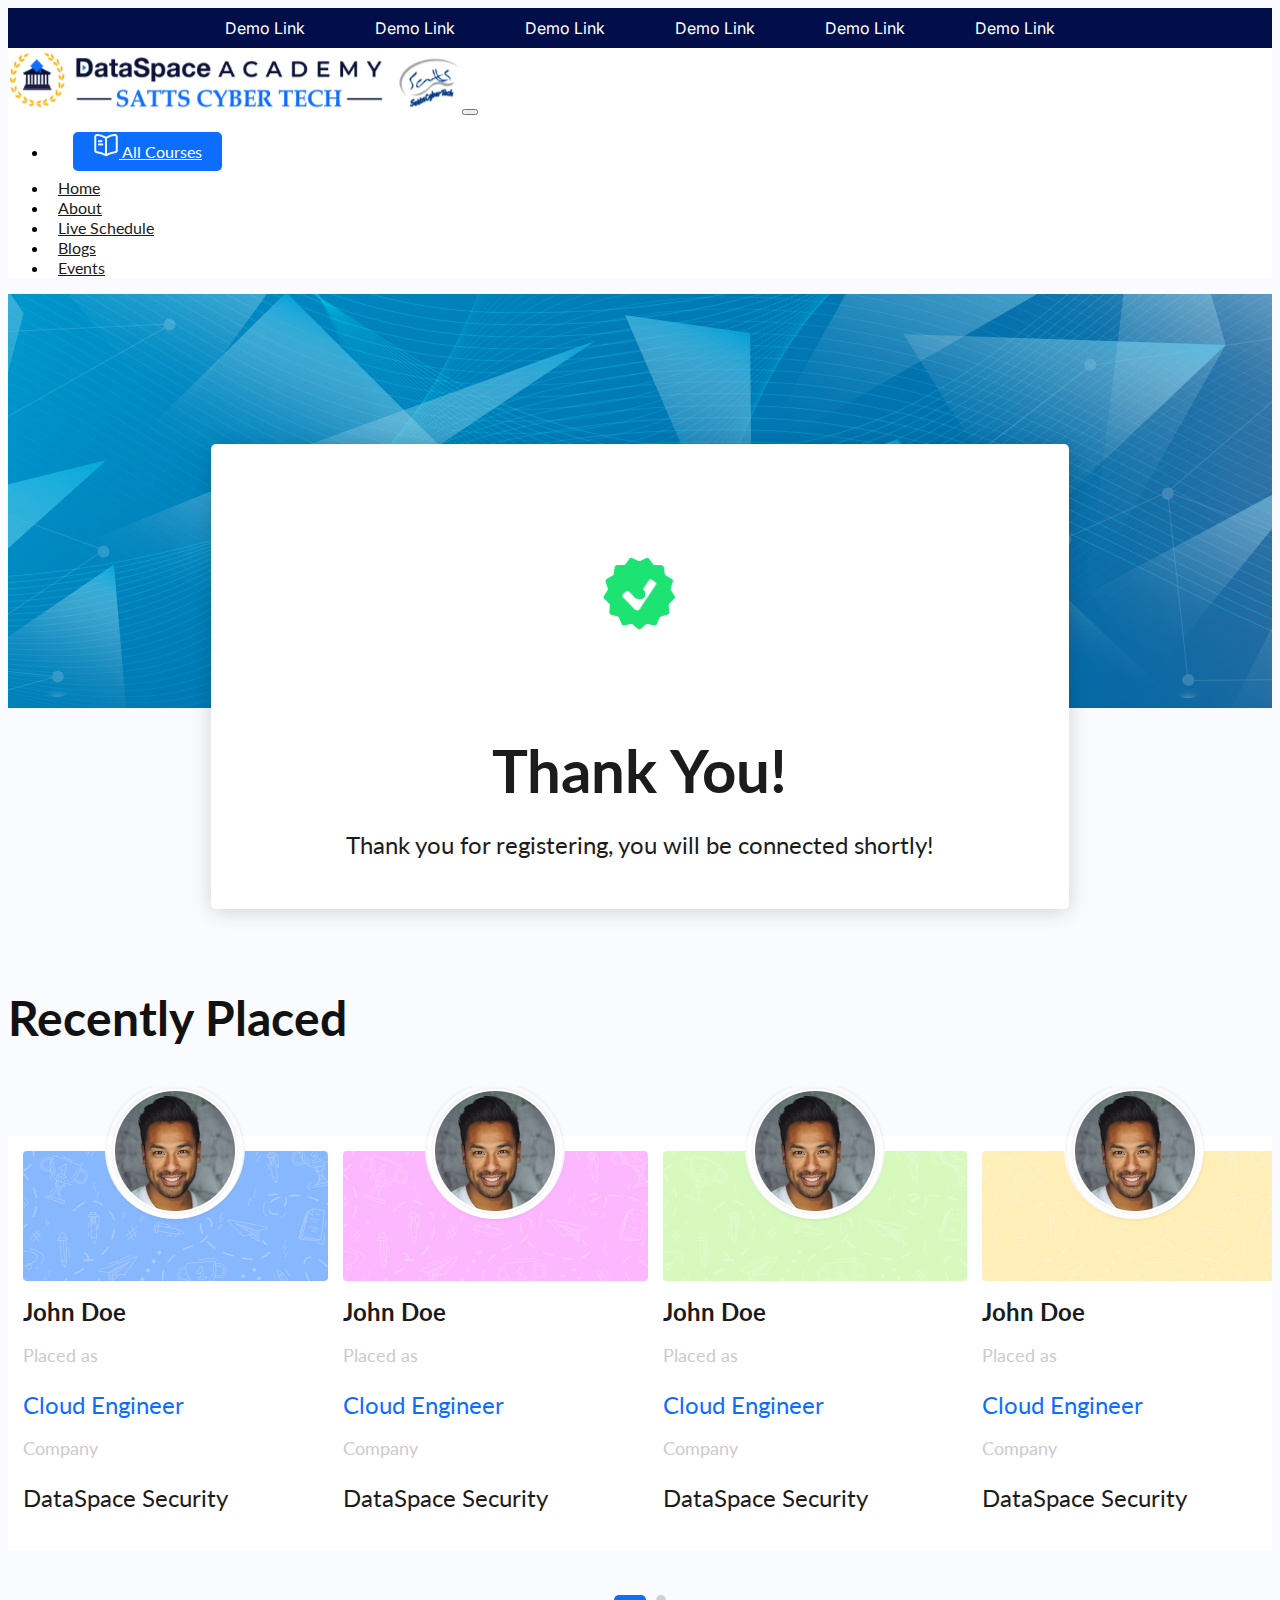
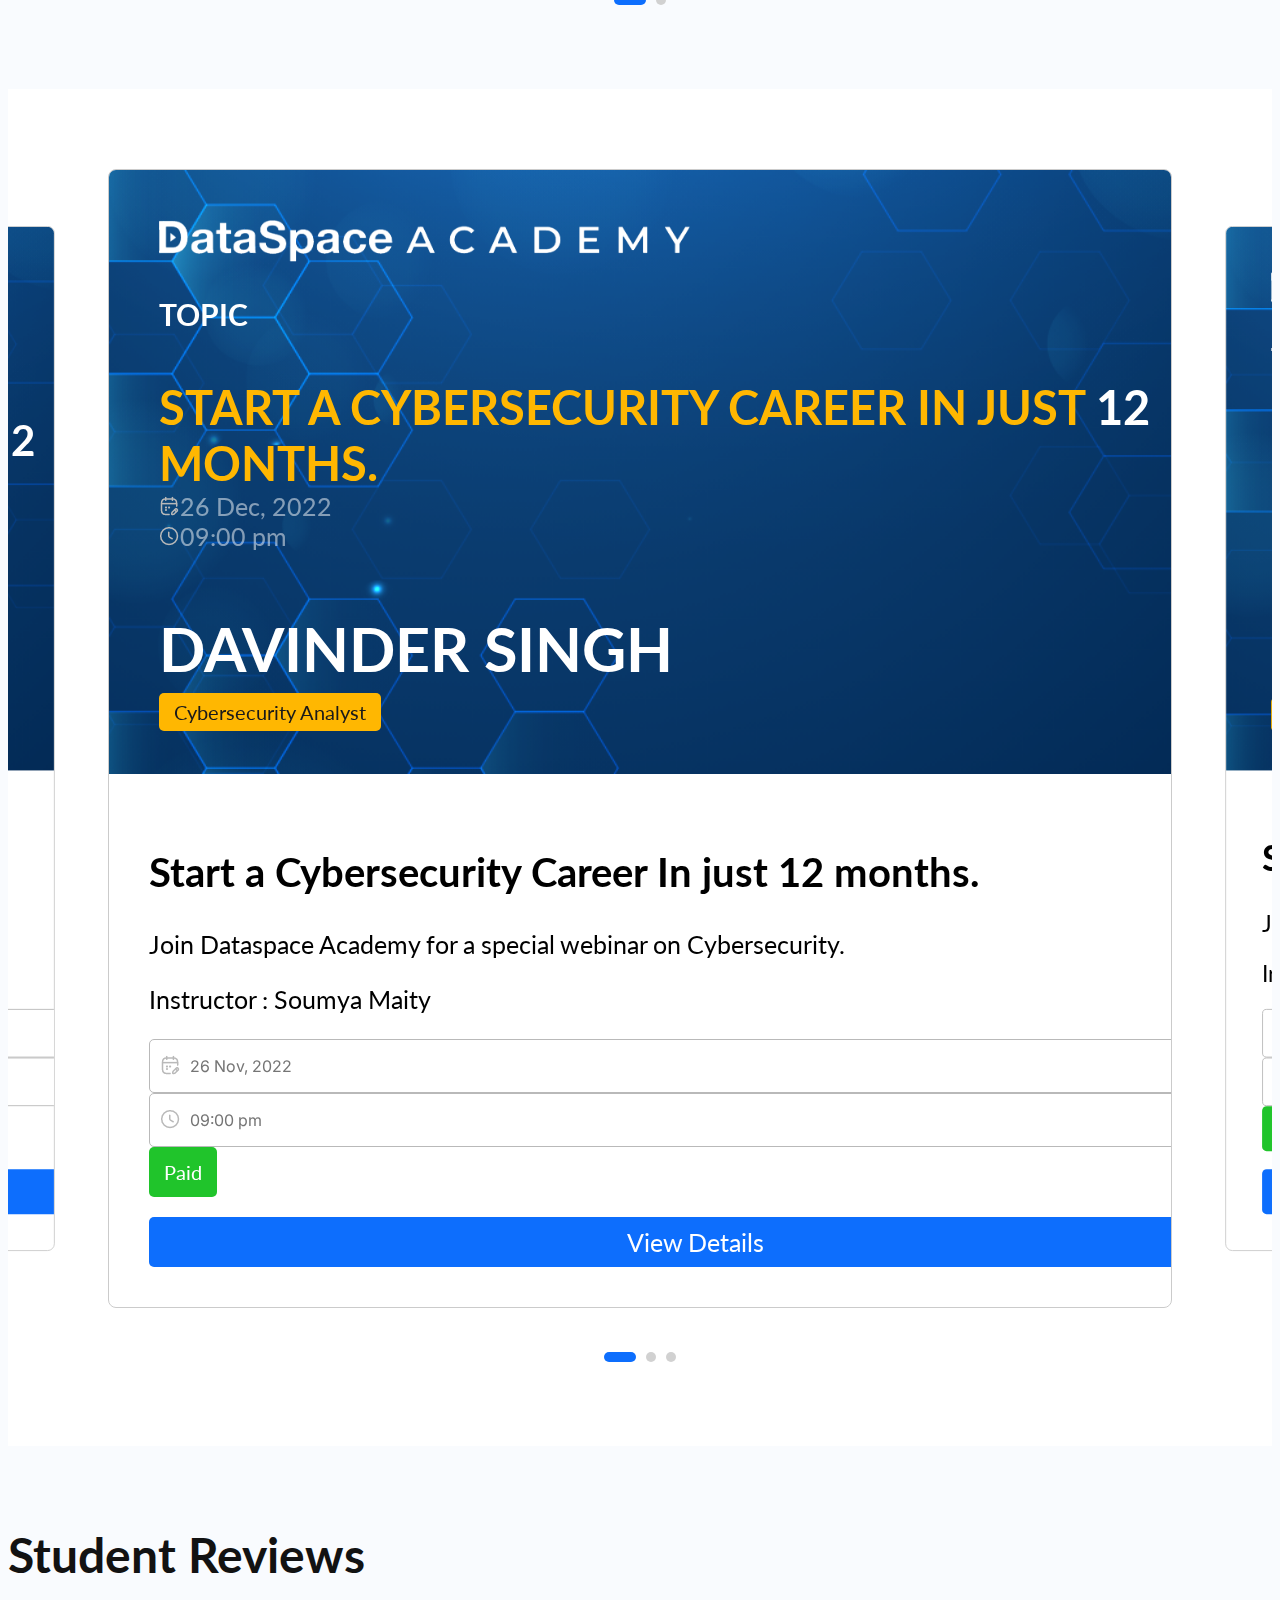
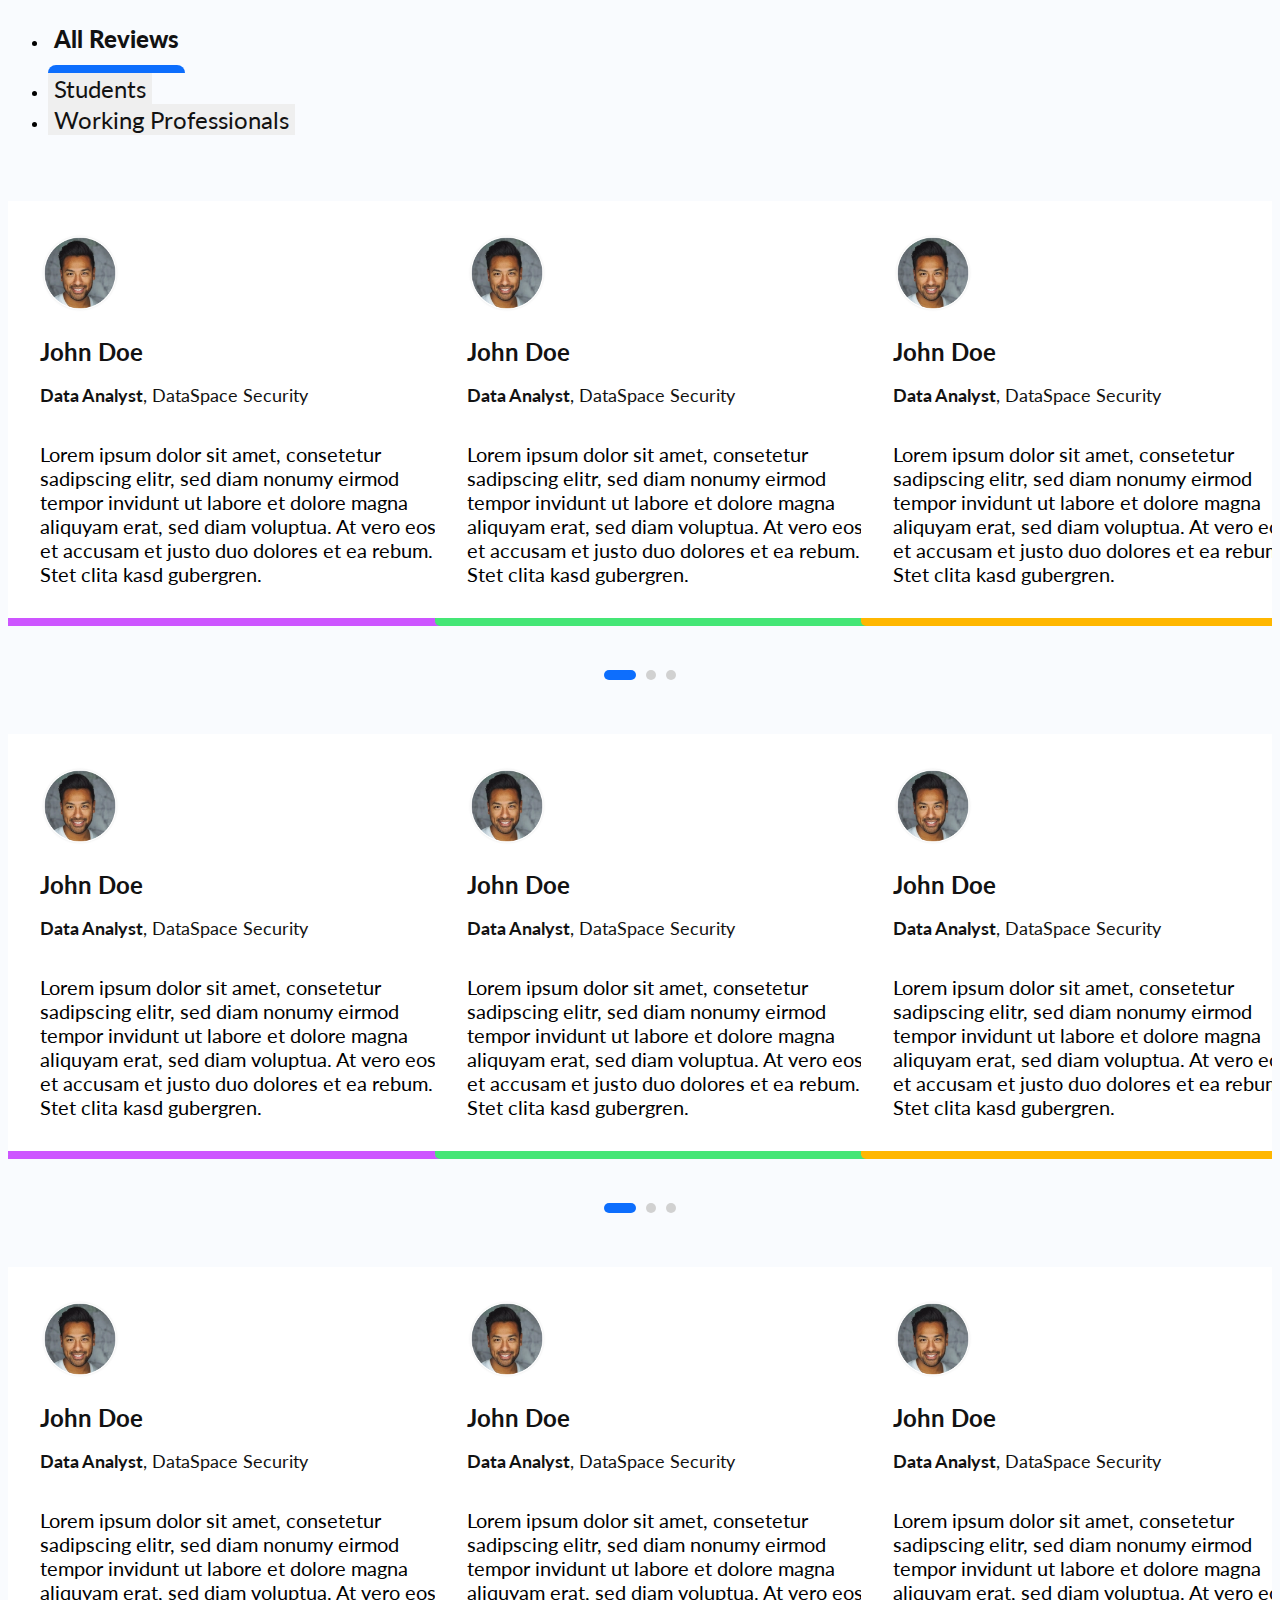
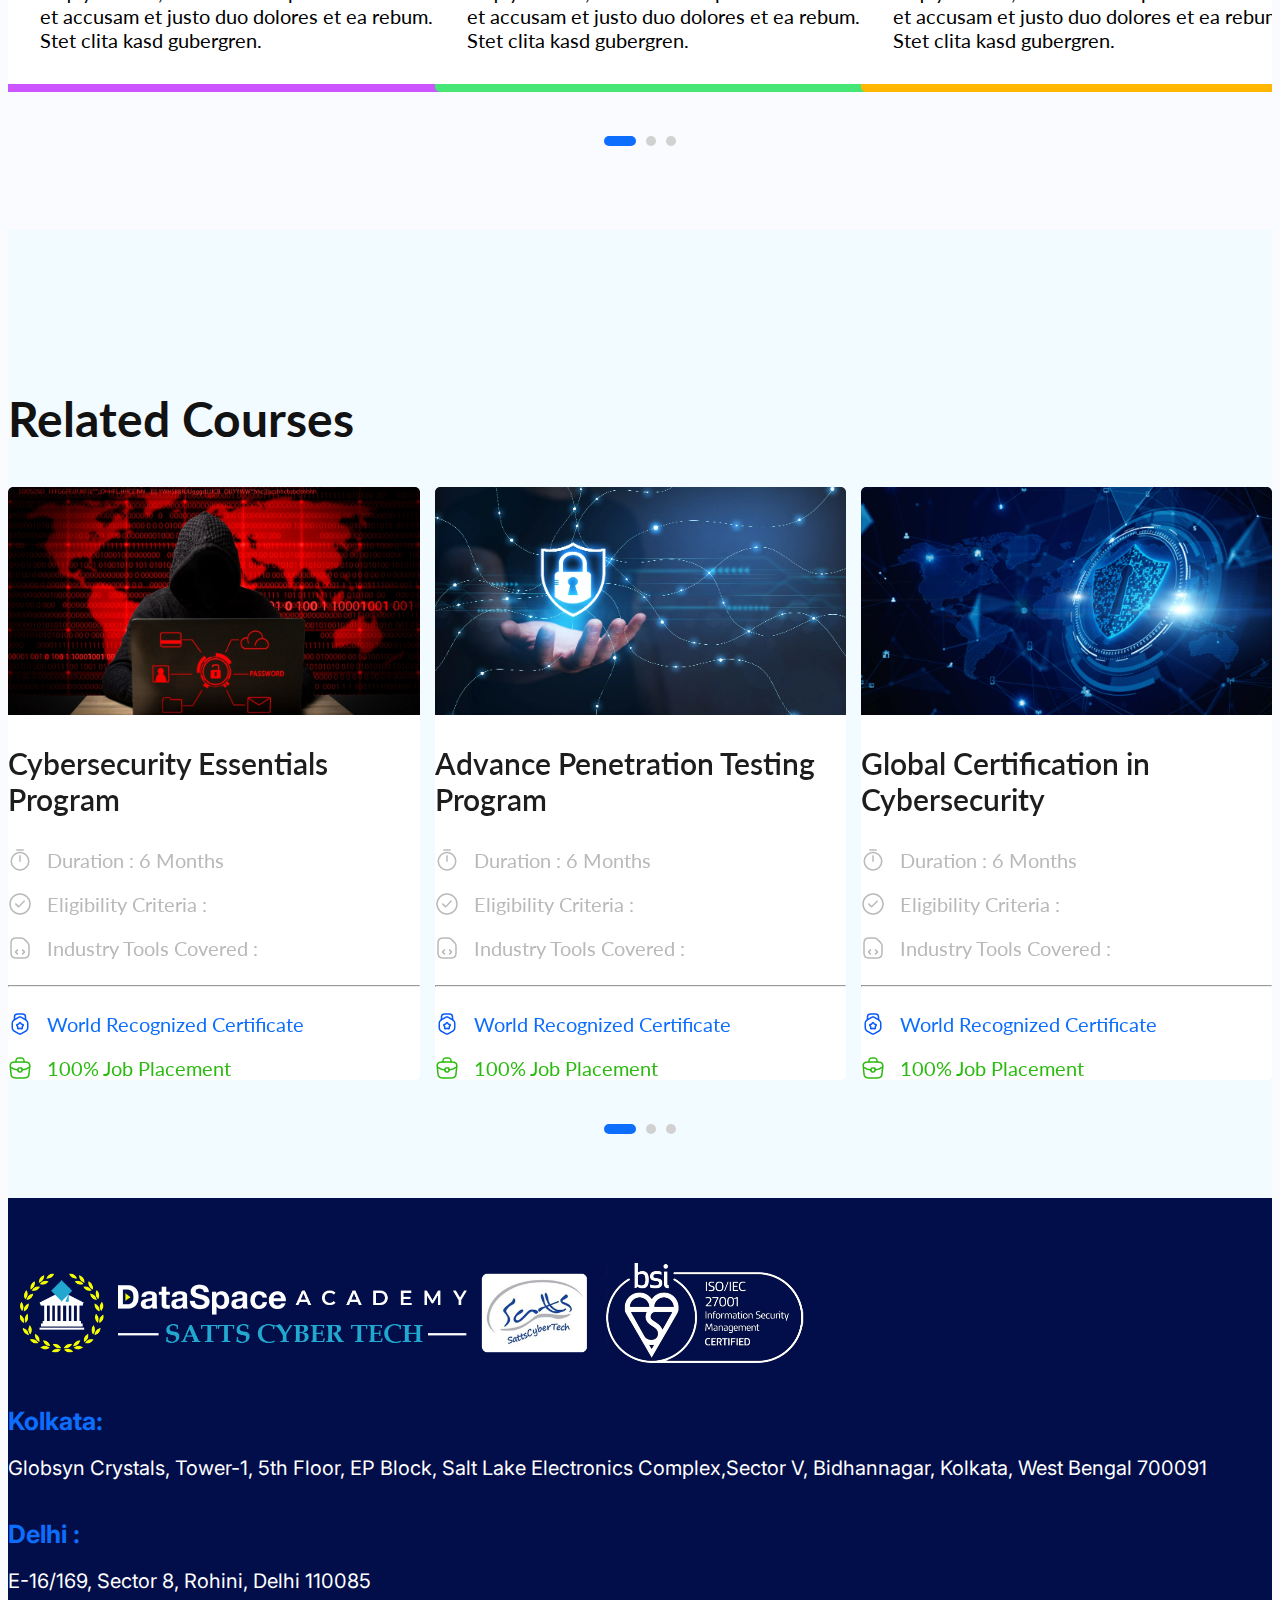
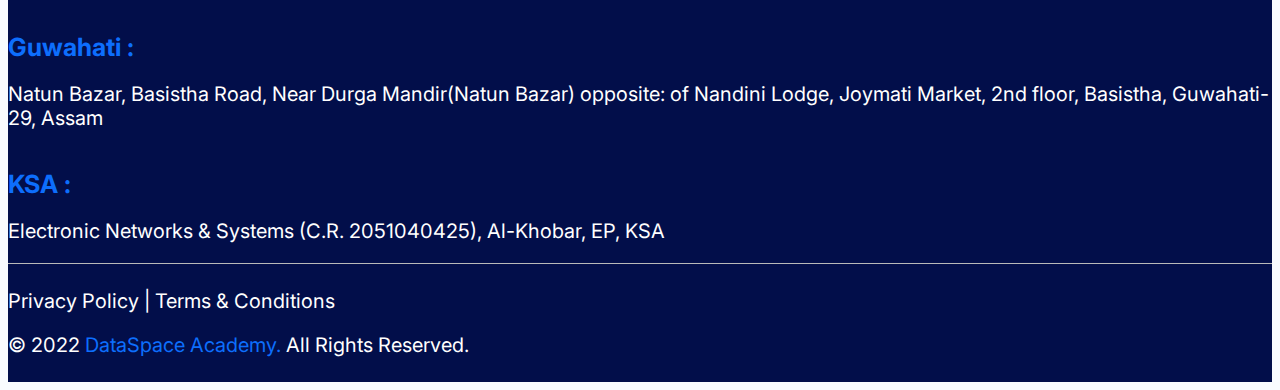
==== original/index.html @ d4360742 "two folder" ====
<!doctype html>
<html lang="en">
  <head>
    <!-- Required meta tags -->
    <meta charset="utf-8">
    <meta name="viewport" content="width=device-width, initial-scale=1">

    <!-- Bootstrap CSS -->
    <link href="https://cdn.jsdelivr.net/npm/bootstrap@5.0.2/dist/css/bootstrap.min.css" rel="stylesheet" integrity="sha384-EVSTQN3/azprG1Anm3QDgpJLIm9Nao0Yz1ztcQTwFspd3yD65VohhpuuCOmLASjC" crossorigin="anonymous">
    <link rel="stylesheet" href="https://cdnjs.cloudflare.com/ajax/libs/font-awesome/6.2.1/css/all.min.css" integrity="sha512-MV7K8+y+gLIBoVD59lQIYicR65iaqukzvf/nwasF0nqhPay5w/9lJmVM2hMDcnK1OnMGCdVK+iQrJ7lzPJQd1w==" crossorigin="anonymous" referrerpolicy="no-referrer" />
    <link rel="stylesheet" href="assets/css/owl.carousel.css">
    <link rel="stylesheet" href="assets/css/style.css">
    <title>DataSpace Academy</title>
    <link rel="shortcut icon" href="assets/images/fav.png" type="image/x-icon">
  </head>
  <body>

    <aside class="top-header">
        <div class="container">
            <ul>
                <li><a href="#">Demo Link</a></li>
                <li><a href="#">Demo Link</a></li>
                <li><a href="#">Demo Link</a></li>
                <li><a href="#">Demo Link</a></li>
                <li><a href="#">Demo Link</a></li>
                <li><a href="#">Demo Link</a></li>
            </ul>
        </div>
    </aside>

    <nav class="navbar navbar-expand-lg navbar-bg">
        <div class="container">
            <a class="navbar-brand" href="#"><img src="assets/images/logo.png" class="logo" alt="logo"></a>
            <button class="navbar-toggler" type="button" data-bs-toggle="collapse" data-bs-target="#navbarSupportedContent" aria-controls="navbarSupportedContent" aria-expanded="false" aria-label="Toggle navigation">
                <i class="fa-solid fa-bars"></i>
            </button>
            <div class="collapse navbar-collapse" id="navbarSupportedContent">
            <ul class="navbar-nav me-auto ms-0">
                <li class="nav-item">
                <a class="nav-link nav-link-btn" href="#"><img src="assets/images/book.png" alt="book"> All Courses</a>
                </li>
                </li>
            </ul>
            <ul class="navbar-nav ms-auto me-0 ">
                <li class="nav-item">
                    <a class="nav-link" href="#">Home</a>
                </li>
                <li class="nav-item">
                    <a class="nav-link" href="#">About</a>
                </li>
                <li class="nav-item">
                    <a class="nav-link" href="#">Live Schedule</a>
                </li>
                <li class="nav-item">
                    <a class="nav-link" href="#">Blogs</a>
                </li>
                <li class="nav-item">
                    <a class="nav-link" href="#">Events</a>
                </li>
                </ul>
            </div>
        </div>
    </nav>


    <section class="hero-section">
    <div class="container">
        <div class="hero-box">
            <div class="hero-icon">
                <img src="assets/images/hero-icon.png" alt="hero-icon" class="animationview">
                <div class="ani ani-1"></div>
                <div class="ani ani-2"></div>
                <div class="ani ani-3"></div>
                <div class="ani ani-4"></div>
                <div class="ani ani-5"></div>
                <div class="ani ani-6"></div>
            </div>
            <h1>Thank You!</h1>
            <p>Thank you for registering, you will be connected shortly!</p>
        </div>
    </div>
    </section>
      
    <section class="recently-placed-section">
        <div class="container">
            <h2 class="heading1">Recently Placed</h2>
            <div class="owl-carousel owl-theme recently-placed-carousel primary-dots">
                <div class="item">
                    <div class="rp-box">
                        <div class="rp-box-head _blue"><img src="assets/images/avtar.png" alt="avtar"></div>
                        <p class="rp-name">John Doe</p>
                        <p class="rp-placed">Placed as</p>
                        <p class="rp-deg">Cloud Engineer</p>
                        <p class="rp-placed">Company</p>
                        <p class="rp-company">DataSpace Security</p>
                    </div>
                </div>
                <div class="item">
                    <div class="rp-box">
                        <div class="rp-box-head _pink"><img src="assets/images/avtar.png" alt="avtar"></div>
                        <p class="rp-name">John Doe</p>
                        <p class="rp-placed">Placed as</p>
                        <p class="rp-deg">Cloud Engineer</p>
                        <p class="rp-placed">Company</p>
                        <p class="rp-company">DataSpace Security</p>
                    </div>
                </div>
                <div class="item">
                    <div class="rp-box">
                        <div class="rp-box-head _green"><img src="assets/images/avtar.png" alt="avtar"></div>
                        <p class="rp-name">John Doe</p>
                        <p class="rp-placed">Placed as</p>
                        <p class="rp-deg">Cloud Engineer</p>
                        <p class="rp-placed">Company</p>
                        <p class="rp-company">DataSpace Security</p>
                    </div>
                </div>
                <div class="item">
                    <div class="rp-box">
                        <div class="rp-box-head _orange"><img src="assets/images/avtar.png" alt="avtar"></div>
                        <p class="rp-name">John Doe</p>
                        <p class="rp-placed">Placed as</p>
                        <p class="rp-deg">Cloud Engineer</p>
                        <p class="rp-placed">Company</p>
                        <p class="rp-company">DataSpace Security</p>
                    </div>
                </div>
                <div class="item">
                    <div class="rp-box">
                        <div class="rp-box-head _orange"><img src="assets/images/avtar.png" alt="avtar"></div>
                        <p class="rp-name">John Doe</p>
                        <p class="rp-placed">Placed as</p>
                        <p class="rp-deg">Cloud Engineer</p>
                        <p class="rp-placed">Company</p>
                        <p class="rp-company">DataSpace Security</p>
                    </div>
                </div>
                <div class="item">
                    <div class="rp-box">
                        <div class="rp-box-head _orange"><img src="assets/images/avtar.png" alt="avtar"></div>
                        <p class="rp-name">John Doe</p>
                        <p class="rp-placed">Placed as</p>
                        <p class="rp-deg">Cloud Engineer</p>
                        <p class="rp-placed">Company</p>
                        <p class="rp-company">DataSpace Security</p>
                    </div>
                </div>
            </div>
        </div>
    </section>


    <section class="upcoming-webinars-section">
        <div class="owl-carousel owl-theme upcoming-webinars-carousel primary-dots">
            <div class="item">
                <div class="row uw-box gx-0">
                    <div class="col-xs-12 col-sm-12 col-md-7 col-lg-7">
                        <div class="uw-left">
                            <img src="assets/images/uw-logo.png" alt="" class="uw-logo">
                            <p class="topic">TOPIC</p>
                            <p class="topic-name">START A CYBERSECURITY CAREER IN JUST <span>12</span> MONTHS.</p>
                            <div class="d-flex"><span class="date-time me-5"><img src="assets/images/calendar-edit.png" alt="calendar"> 26 Dec, 2022</span> <span class="date-time"><img src="assets/images/clock.png" alt="clock" class="img-fluid"> 09:00 pm</span></div>
                            <p class="topic-author">DAVINDER SINGH</p>
                            <a href="#" class="uw-btn">Cybersecurity Analyst</a>
                        </div>
                    </div>
                    <div class="col-xs-12 col-sm-12 col-md-5 col-lg-5">
                        <div class="uw-right">
                            <h2 class="topic-title">Start a Cybersecurity Career In just 12 months.</h2>
                            <p class="topic-txt">Join Dataspace Academy for a special webinar on Cybersecurity.</p>
                            <p class="topic-instructor">Instructor : Soumya Maity</p>
                            <div class="d-lg-block d-xl-flex justify-content-between">
                                <input type="text" name="" id="" placeholder="26 Nov, 2022" class="input calendar-icon">
                                <input type="text" name="" id="" placeholder="09:00 pm" class="input time-icon">
                                <button class="input-btn">Paid</button>
                            </div>
                            <a href="javascript:void(0);" class="view-details-btn">View Details</a>
                        </div>
                    </div>
                </div>
            </div>
            <div class="item">
                <div class="row uw-box gx-0">
                    <div class="col-xs-12 col-sm-12 col-md-7 col-lg-7">
                        <div class="uw-left">
                            <img src="assets/images/uw-logo.png" alt="" class="uw-logo">
                            <p class="topic">TOPIC</p>
                            <p class="topic-name">START A CYBERSECURITY CAREER IN JUST <span>12</span> MONTHS.</p>
                            <div class="d-flex"><span class="date-time me-5"><img src="assets/images/calendar-edit.png" alt="calendar"> 26 Dec, 2022</span> <span class="date-time"><img src="assets/images/clock.png" alt="clock" class="img-fluid"> 09:00 pm</span></div>
                            <p class="topic-author">DAVINDER SINGH</p>
                            <a href="#" class="uw-btn">Cybersecurity Analyst</a>
                        </div>
                    </div>
                    <div class="col-xs-12 col-sm-12 col-md-5 col-lg-5">
                        <div class="uw-right">
                            <h2 class="topic-title">Start a Cybersecurity Career In just 12 months.</h2>
                            <p class="topic-txt">Join Dataspace Academy for a special webinar on Cybersecurity.</p>
                            <p class="topic-instructor">Instructor : Soumya Maity</p>
                            <div class="d-lg-block d-xl-flex justify-content-between">
                                <input type="text" name="" id="" placeholder="26 Nov, 2022" class="input calendar-icon">
                                <input type="text" name="" id="" placeholder="09:00 pm" class="input time-icon">
                                <button class="input-btn">Paid</button>
                            </div>
                            <a href="javascript:void(0);" class="view-details-btn">View Details</a>
                        </div>
                    </div>
                </div>
            </div>
            <div class="item">
                <div class="row uw-box gx-0">
                    <div class="col-xs-12 col-sm-12 col-md-7 col-lg-7">
                        <div class="uw-left">
                            <img src="assets/images/uw-logo.png" alt="" class="uw-logo">
                            <p class="topic">TOPIC</p>
                            <p class="topic-name">START A CYBERSECURITY CAREER IN JUST <span>12</span> MONTHS.</p>
                            <div class="d-flex"><span class="date-time me-5"><img src="assets/images/calendar-edit.png" alt="calendar"> 26 Dec, 2022</span> <span class="date-time"><img src="assets/images/clock.png" alt="clock" class="img-fluid"> 09:00 pm</span></div>
                            <p class="topic-author">DAVINDER SINGH</p>
                            <a href="#" class="uw-btn">Cybersecurity Analyst</a>
                        </div>
                    </div>
                    <div class="col-xs-12 col-sm-12 col-md-5 col-lg-5">
                        <div class="uw-right">
                            <h2 class="topic-title">Start a Cybersecurity Career In just 12 months.</h2>
                            <p class="topic-txt">Join Dataspace Academy for a special webinar on Cybersecurity.</p>
                            <p class="topic-instructor">Instructor : Soumya Maity</p>
                            <div class="d-lg-block d-xl-flex justify-content-between">
                                <input type="text" name="" id="" placeholder="26 Nov, 2022" class="input calendar-icon">
                                <input type="text" name="" id="" placeholder="09:00 pm" class="input time-icon">
                                <button class="input-btn">Paid</button>
                            </div>
                            <a href="javascript:void(0);" class="view-details-btn">View Details</a>
                        </div>
                    </div>
                </div>
            </div>
        </div>
    </section>

    <section class="student-reviews">
        <div class="container">
            <h2 class="heading1">Student Reviews</h2>
            <ul class="nav nav-tabs" id="myTab" role="tablist">
                <li class="nav-item" role="presentation">
                  <button class="nav-link active" id="allreviews-tab" data-bs-toggle="tab" data-bs-target="#allreviews" type="button" role="tab" aria-controls="allreviews" aria-selected="true">All Reviews</button>
                </li>
                <li class="nav-item" role="presentation">
                  <button class="nav-link" id="students-tab" data-bs-toggle="tab" data-bs-target="#students" type="button" role="tab" aria-controls="students" aria-selected="false">Students</button>
                </li>
                <li class="nav-item" role="presentation">
                  <button class="nav-link" id="working-professionals-tab" data-bs-toggle="tab" data-bs-target="#working-professionals" type="button" role="tab" aria-controls="working-professionals" aria-selected="false">Working Professionals</button>
                </li>
              </ul>
              <div class="tab-content" id="myTabContent">
                <div class="tab-pane fade show active" id="allreviews" role="tabpanel" aria-labelledby="allreviews-tab">
                    <div class="owl-carousel owl-theme student-reviews-carousel primary-dots">
                        <div class="item">
                            <div class="sr-box perpel">
                                <img src="assets/images/avtar.png" alt="avtar" class="sr-img">
                                <p class="sr-name">John Doe</p>
                                <p class="sr-deg"><span>Data Analyst</span>, DataSpace Security</p>
                                <div class="star-rating">
                                    <i class="fa-solid fa-star"></i>
                                    <i class="fa-solid fa-star"></i>
                                    <i class="fa-solid fa-star"></i>
                                    <i class="fa-solid fa-star"></i>
                                    <i class="fa-solid fa-star"></i>
                                </div>
                                <p class="sr-text">Lorem ipsum dolor sit amet, consetetur sadipscing elitr, sed diam nonumy eirmod tempor invidunt ut labore et dolore magna aliquyam erat, sed diam voluptua. At vero eos et accusam et justo duo dolores et ea rebum. Stet clita kasd gubergren.</p>
                            </div>
                        </div>
                        <div class="item">
                            <div class="sr-box green">
                                <img src="assets/images/avtar.png" alt="avtar" class="sr-img">
                                <p class="sr-name">John Doe</p>
                                <p class="sr-deg"><span>Data Analyst</span>, DataSpace Security</p>
                                <div class="star-rating">
                                    <i class="fa-solid fa-star"></i>
                                    <i class="fa-solid fa-star"></i>
                                    <i class="fa-solid fa-star"></i>
                                    <i class="fa-solid fa-star"></i>
                                    <i class="fa-solid fa-star"></i>
                                </div>
                                <p class="sr-text">Lorem ipsum dolor sit amet, consetetur sadipscing elitr, sed diam nonumy eirmod tempor invidunt ut labore et dolore magna aliquyam erat, sed diam voluptua. At vero eos et accusam et justo duo dolores et ea rebum. Stet clita kasd gubergren.</p>
                            </div>
                        </div>
                        <div class="item">
                            <div class="sr-box yellow">
                                <img src="assets/images/avtar.png" alt="avtar" class="sr-img">
                                <p class="sr-name">John Doe</p>
                                <p class="sr-deg"><span>Data Analyst</span>, DataSpace Security</p>
                                <div class="star-rating">
                                    <i class="fa-solid fa-star"></i>
                                    <i class="fa-solid fa-star"></i>
                                    <i class="fa-solid fa-star"></i>
                                    <i class="fa-solid fa-star"></i>
                                    <i class="fa-solid fa-star"></i>
                                </div>
                                <p class="sr-text">Lorem ipsum dolor sit amet, consetetur sadipscing elitr, sed diam nonumy eirmod tempor invidunt ut labore et dolore magna aliquyam erat, sed diam voluptua. At vero eos et accusam et justo duo dolores et ea rebum. Stet clita kasd gubergren.</p>
                            </div>
                        </div>
                        <div class="item">
                            <div class="sr-box perpel">
                                <img src="assets/images/avtar.png" alt="avtar" class="sr-img">
                                <p class="sr-name">John Doe</p>
                                <p class="sr-deg"><span>Data Analyst</span>, DataSpace Security</p>
                                <div class="star-rating">
                                    <i class="fa-solid fa-star"></i>
                                    <i class="fa-solid fa-star"></i>
                                    <i class="fa-solid fa-star"></i>
                                    <i class="fa-solid fa-star"></i>
                                    <i class="fa-solid fa-star"></i>
                                </div>
                                <p class="sr-text">Lorem ipsum dolor sit amet, consetetur sadipscing elitr, sed diam nonumy eirmod tempor invidunt ut labore et dolore magna aliquyam erat, sed diam voluptua. At vero eos et accusam et justo duo dolores et ea rebum. Stet clita kasd gubergren.</p>
                            </div>
                        </div>
                        <div class="item">
                            <div class="sr-box green">
                                <img src="assets/images/avtar.png" alt="avtar" class="sr-img">
                                <p class="sr-name">John Doe</p>
                                <p class="sr-deg"><span>Data Analyst</span>, DataSpace Security</p>
                                <div class="star-rating">
                                    <i class="fa-solid fa-star"></i>
                                    <i class="fa-solid fa-star"></i>
                                    <i class="fa-solid fa-star"></i>
                                    <i class="fa-solid fa-star"></i>
                                    <i class="fa-solid fa-star"></i>
                                </div>
                                <p class="sr-text">Lorem ipsum dolor sit amet, consetetur sadipscing elitr, sed diam nonumy eirmod tempor invidunt ut labore et dolore magna aliquyam erat, sed diam voluptua. At vero eos et accusam et justo duo dolores et ea rebum. Stet clita kasd gubergren.</p>
                            </div>
                        </div>
                        <div class="item">
                            <div class="sr-box yellow">
                                <img src="assets/images/avtar.png" alt="avtar" class="sr-img">
                                <p class="sr-name">John Doe</p>
                                <p class="sr-deg"><span>Data Analyst</span>, DataSpace Security</p>
                                <div class="star-rating">
                                    <i class="fa-solid fa-star"></i>
                                    <i class="fa-solid fa-star"></i>
                                    <i class="fa-solid fa-star"></i>
                                    <i class="fa-solid fa-star"></i>
                                    <i class="fa-solid fa-star"></i>
                                </div>
                                <p class="sr-text">Lorem ipsum dolor sit amet, consetetur sadipscing elitr, sed diam nonumy eirmod tempor invidunt ut labore et dolore magna aliquyam erat, sed diam voluptua. At vero eos et accusam et justo duo dolores et ea rebum. Stet clita kasd gubergren.</p>
                            </div>
                        </div>
                        <div class="item">
                            <div class="sr-box perpel">
                                <img src="assets/images/avtar.png" alt="avtar" class="sr-img">
                                <p class="sr-name">John Doe</p>
                                <p class="sr-deg"><span>Data Analyst</span>, DataSpace Security</p>
                                <div class="star-rating">
                                    <i class="fa-solid fa-star"></i>
                                    <i class="fa-solid fa-star"></i>
                                    <i class="fa-solid fa-star"></i>
                                    <i class="fa-solid fa-star"></i>
                                    <i class="fa-solid fa-star"></i>
                                </div>
                                <p class="sr-text">Lorem ipsum dolor sit amet, consetetur sadipscing elitr, sed diam nonumy eirmod tempor invidunt ut labore et dolore magna aliquyam erat, sed diam voluptua. At vero eos et accusam et justo duo dolores et ea rebum. Stet clita kasd gubergren.</p>
                            </div>
                        </div>
                    </div>
                </div>
                <div class="tab-pane fade" id="students" role="tabpanel" aria-labelledby="students-tab">
                    <div class="owl-carousel owl-theme student-reviews-carousel primary-dots">
                        <div class="item">
                            <div class="sr-box perpel">
                                <img src="assets/images/avtar.png" alt="avtar" class="sr-img">
                                <p class="sr-name">John Doe</p>
                                <p class="sr-deg"><span>Data Analyst</span>, DataSpace Security</p>
                                <div class="star-rating">
                                    <i class="fa-solid fa-star"></i>
                                    <i class="fa-solid fa-star"></i>
                                    <i class="fa-solid fa-star"></i>
                                    <i class="fa-solid fa-star"></i>
                                    <i class="fa-solid fa-star"></i>
                                </div>
                                <p class="sr-text">Lorem ipsum dolor sit amet, consetetur sadipscing elitr, sed diam nonumy eirmod tempor invidunt ut labore et dolore magna aliquyam erat, sed diam voluptua. At vero eos et accusam et justo duo dolores et ea rebum. Stet clita kasd gubergren.</p>
                            </div>
                        </div>
                        <div class="item">
                            <div class="sr-box green">
                                <img src="assets/images/avtar.png" alt="avtar" class="sr-img">
                                <p class="sr-name">John Doe</p>
                                <p class="sr-deg"><span>Data Analyst</span>, DataSpace Security</p>
                                <div class="star-rating">
                                    <i class="fa-solid fa-star"></i>
                                    <i class="fa-solid fa-star"></i>
                                    <i class="fa-solid fa-star"></i>
                                    <i class="fa-solid fa-star"></i>
                                    <i class="fa-solid fa-star"></i>
                                </div>
                                <p class="sr-text">Lorem ipsum dolor sit amet, consetetur sadipscing elitr, sed diam nonumy eirmod tempor invidunt ut labore et dolore magna aliquyam erat, sed diam voluptua. At vero eos et accusam et justo duo dolores et ea rebum. Stet clita kasd gubergren.</p>
                            </div>
                        </div>
                        <div class="item">
                            <div class="sr-box yellow">
                                <img src="assets/images/avtar.png" alt="avtar" class="sr-img">
                                <p class="sr-name">John Doe</p>
                                <p class="sr-deg"><span>Data Analyst</span>, DataSpace Security</p>
                                <div class="star-rating">
                                    <i class="fa-solid fa-star"></i>
                                    <i class="fa-solid fa-star"></i>
                                    <i class="fa-solid fa-star"></i>
                                    <i class="fa-solid fa-star"></i>
                                    <i class="fa-solid fa-star"></i>
                                </div>
                                <p class="sr-text">Lorem ipsum dolor sit amet, consetetur sadipscing elitr, sed diam nonumy eirmod tempor invidunt ut labore et dolore magna aliquyam erat, sed diam voluptua. At vero eos et accusam et justo duo dolores et ea rebum. Stet clita kasd gubergren.</p>
                            </div>
                        </div>
                        <div class="item">
                            <div class="sr-box perpel">
                                <img src="assets/images/avtar.png" alt="avtar" class="sr-img">
                                <p class="sr-name">John Doe</p>
                                <p class="sr-deg"><span>Data Analyst</span>, DataSpace Security</p>
                                <div class="star-rating">
                                    <i class="fa-solid fa-star"></i>
                                    <i class="fa-solid fa-star"></i>
                                    <i class="fa-solid fa-star"></i>
                                    <i class="fa-solid fa-star"></i>
                                    <i class="fa-solid fa-star"></i>
                                </div>
                                <p class="sr-text">Lorem ipsum dolor sit amet, consetetur sadipscing elitr, sed diam nonumy eirmod tempor invidunt ut labore et dolore magna aliquyam erat, sed diam voluptua. At vero eos et accusam et justo duo dolores et ea rebum. Stet clita kasd gubergren.</p>
                            </div>
                        </div>
                        <div class="item">
                            <div class="sr-box green">
                                <img src="assets/images/avtar.png" alt="avtar" class="sr-img">
                                <p class="sr-name">John Doe</p>
                                <p class="sr-deg"><span>Data Analyst</span>, DataSpace Security</p>
                                <div class="star-rating">
                                    <i class="fa-solid fa-star"></i>
                                    <i class="fa-solid fa-star"></i>
                                    <i class="fa-solid fa-star"></i>
                                    <i class="fa-solid fa-star"></i>
                                    <i class="fa-solid fa-star"></i>
                                </div>
                                <p class="sr-text">Lorem ipsum dolor sit amet, consetetur sadipscing elitr, sed diam nonumy eirmod tempor invidunt ut labore et dolore magna aliquyam erat, sed diam voluptua. At vero eos et accusam et justo duo dolores et ea rebum. Stet clita kasd gubergren.</p>
                            </div>
                        </div>
                        <div class="item">
                            <div class="sr-box yellow">
                                <img src="assets/images/avtar.png" alt="avtar" class="sr-img">
                                <p class="sr-name">John Doe</p>
                                <p class="sr-deg"><span>Data Analyst</span>, DataSpace Security</p>
                                <div class="star-rating">
                                    <i class="fa-solid fa-star"></i>
                                    <i class="fa-solid fa-star"></i>
                                    <i class="fa-solid fa-star"></i>
                                    <i class="fa-solid fa-star"></i>
                                    <i class="fa-solid fa-star"></i>
                                </div>
                                <p class="sr-text">Lorem ipsum dolor sit amet, consetetur sadipscing elitr, sed diam nonumy eirmod tempor invidunt ut labore et dolore magna aliquyam erat, sed diam voluptua. At vero eos et accusam et justo duo dolores et ea rebum. Stet clita kasd gubergren.</p>
                            </div>
                        </div>
                        <div class="item">
                            <div class="sr-box perpel">
                                <img src="assets/images/avtar.png" alt="avtar" class="sr-img">
                                <p class="sr-name">John Doe</p>
                                <p class="sr-deg"><span>Data Analyst</span>, DataSpace Security</p>
                                <div class="star-rating">
                                    <i class="fa-solid fa-star"></i>
                                    <i class="fa-solid fa-star"></i>
                                    <i class="fa-solid fa-star"></i>
                                    <i class="fa-solid fa-star"></i>
                                    <i class="fa-solid fa-star"></i>
                                </div>
                                <p class="sr-text">Lorem ipsum dolor sit amet, consetetur sadipscing elitr, sed diam nonumy eirmod tempor invidunt ut labore et dolore magna aliquyam erat, sed diam voluptua. At vero eos et accusam et justo duo dolores et ea rebum. Stet clita kasd gubergren.</p>
                            </div>
                        </div>
                    </div>
                </div>
                <div class="tab-pane fade" id="working-professionals" role="tabpanel" aria-labelledby="working-professionals-tab">
                    <div class="owl-carousel owl-theme student-reviews-carousel primary-dots">
                        <div class="item">
                            <div class="sr-box perpel">
                                <img src="assets/images/avtar.png" alt="avtar" class="sr-img">
                                <p class="sr-name">John Doe</p>
                                <p class="sr-deg"><span>Data Analyst</span>, DataSpace Security</p>
                                <div class="star-rating">
                                    <i class="fa-solid fa-star"></i>
                                    <i class="fa-solid fa-star"></i>
                                    <i class="fa-solid fa-star"></i>
                                    <i class="fa-solid fa-star"></i>
                                    <i class="fa-solid fa-star"></i>
                                </div>
                                <p class="sr-text">Lorem ipsum dolor sit amet, consetetur sadipscing elitr, sed diam nonumy eirmod tempor invidunt ut labore et dolore magna aliquyam erat, sed diam voluptua. At vero eos et accusam et justo duo dolores et ea rebum. Stet clita kasd gubergren.</p>
                            </div>
                        </div>
                        <div class="item">
                            <div class="sr-box green">
                                <img src="assets/images/avtar.png" alt="avtar" class="sr-img">
                                <p class="sr-name">John Doe</p>
                                <p class="sr-deg"><span>Data Analyst</span>, DataSpace Security</p>
                                <div class="star-rating">
                                    <i class="fa-solid fa-star"></i>
                                    <i class="fa-solid fa-star"></i>
                                    <i class="fa-solid fa-star"></i>
                                    <i class="fa-solid fa-star"></i>
                                    <i class="fa-solid fa-star"></i>
                                </div>
                                <p class="sr-text">Lorem ipsum dolor sit amet, consetetur sadipscing elitr, sed diam nonumy eirmod tempor invidunt ut labore et dolore magna aliquyam erat, sed diam voluptua. At vero eos et accusam et justo duo dolores et ea rebum. Stet clita kasd gubergren.</p>
                            </div>
                        </div>
                        <div class="item">
                            <div class="sr-box yellow">
                                <img src="assets/images/avtar.png" alt="avtar" class="sr-img">
                                <p class="sr-name">John Doe</p>
                                <p class="sr-deg"><span>Data Analyst</span>, DataSpace Security</p>
                                <div class="star-rating">
                                    <i class="fa-solid fa-star"></i>
                                    <i class="fa-solid fa-star"></i>
                                    <i class="fa-solid fa-star"></i>
                                    <i class="fa-solid fa-star"></i>
                                    <i class="fa-solid fa-star"></i>
                                </div>
                                <p class="sr-text">Lorem ipsum dolor sit amet, consetetur sadipscing elitr, sed diam nonumy eirmod tempor invidunt ut labore et dolore magna aliquyam erat, sed diam voluptua. At vero eos et accusam et justo duo dolores et ea rebum. Stet clita kasd gubergren.</p>
                            </div>
                        </div>
                        <div class="item">
                            <div class="sr-box perpel">
                                <img src="assets/images/avtar.png" alt="avtar" class="sr-img">
                                <p class="sr-name">John Doe</p>
                                <p class="sr-deg"><span>Data Analyst</span>, DataSpace Security</p>
                                <div class="star-rating">
                                    <i class="fa-solid fa-star"></i>
                                    <i class="fa-solid fa-star"></i>
                                    <i class="fa-solid fa-star"></i>
                                    <i class="fa-solid fa-star"></i>
                                    <i class="fa-solid fa-star"></i>
                                </div>
                                <p class="sr-text">Lorem ipsum dolor sit amet, consetetur sadipscing elitr, sed diam nonumy eirmod tempor invidunt ut labore et dolore magna aliquyam erat, sed diam voluptua. At vero eos et accusam et justo duo dolores et ea rebum. Stet clita kasd gubergren.</p>
                            </div>
                        </div>
                        <div class="item">
                            <div class="sr-box green">
                                <img src="assets/images/avtar.png" alt="avtar" class="sr-img">
                                <p class="sr-name">John Doe</p>
                                <p class="sr-deg"><span>Data Analyst</span>, DataSpace Security</p>
                                <div class="star-rating">
                                    <i class="fa-solid fa-star"></i>
                                    <i class="fa-solid fa-star"></i>
                                    <i class="fa-solid fa-star"></i>
                                    <i class="fa-solid fa-star"></i>
                                    <i class="fa-solid fa-star"></i>
                                </div>
                                <p class="sr-text">Lorem ipsum dolor sit amet, consetetur sadipscing elitr, sed diam nonumy eirmod tempor invidunt ut labore et dolore magna aliquyam erat, sed diam voluptua. At vero eos et accusam et justo duo dolores et ea rebum. Stet clita kasd gubergren.</p>
                            </div>
                        </div>
                        <div class="item">
                            <div class="sr-box yellow">
                                <img src="assets/images/avtar.png" alt="avtar" class="sr-img">
                                <p class="sr-name">John Doe</p>
                                <p class="sr-deg"><span>Data Analyst</span>, DataSpace Security</p>
                                <div class="star-rating">
                                    <i class="fa-solid fa-star"></i>
                                    <i class="fa-solid fa-star"></i>
                                    <i class="fa-solid fa-star"></i>
                                    <i class="fa-solid fa-star"></i>
                                    <i class="fa-solid fa-star"></i>
                                </div>
                                <p class="sr-text">Lorem ipsum dolor sit amet, consetetur sadipscing elitr, sed diam nonumy eirmod tempor invidunt ut labore et dolore magna aliquyam erat, sed diam voluptua. At vero eos et accusam et justo duo dolores et ea rebum. Stet clita kasd gubergren.</p>
                            </div>
                        </div>
                        <div class="item">
                            <div class="sr-box perpel">
                                <img src="assets/images/avtar.png" alt="avtar" class="sr-img">
                                <p class="sr-name">John Doe</p>
                                <p class="sr-deg"><span>Data Analyst</span>, DataSpace Security</p>
                                <div class="star-rating">
                                    <i class="fa-solid fa-star"></i>
                                    <i class="fa-solid fa-star"></i>
                                    <i class="fa-solid fa-star"></i>
                                    <i class="fa-solid fa-star"></i>
                                    <i class="fa-solid fa-star"></i>
                                </div>
                                <p class="sr-text">Lorem ipsum dolor sit amet, consetetur sadipscing elitr, sed diam nonumy eirmod tempor invidunt ut labore et dolore magna aliquyam erat, sed diam voluptua. At vero eos et accusam et justo duo dolores et ea rebum. Stet clita kasd gubergren.</p>
                            </div>
                        </div>
                    </div>
                </div>
              </div>
        </div>
    </section>



    <section class="related-courses">
        <div class="container">
            <h2 class="heading1 mt-0">Related Courses</h2>
            <div class="owl-carousel owl-theme related-courses-carousel primary-dots">
                <div class="item">
                    <div class="rc-box">
                        <img src="assets//images/rc-1.png" alt="" class="img-fluid">
                        <div class="p-4">
                            <h4>Cybersecurity Essentials Program</h4>
                            <p class="features"><img src="assets/images/timer.png" alt="timer"> Duration : 6 Months</p>
                            <p class="features"><img src="assets/images/tick-circle.png" alt="tick-circle"> Eligibility Criteria :</p>
                            <p class="features"><img src="assets/images/code.png" alt="code"> Industry Tools Covered :</p>
                            <hr />
                            <p class="certification"><img src="assets/images/certificate.png" alt="certificate"> World Recognized Certificate</p>
                            <p class="placement"><img src="assets/images/job.png" alt="job"> 100% Job Placement</p>
                        </div>
                    </div>
                </div>
                <div class="item">
                    <div class="rc-box">
                        <img src="assets//images/rc-2.png" alt="" class="img-fluid">
                        <div class="p-4">
                            <h4>Advance Penetration Testing Program</h4>
                            <p class="features"><img src="assets/images/timer.png" alt="timer"> Duration : 6 Months</p>
                            <p class="features"><img src="assets/images/tick-circle.png" alt="tick-circle"> Eligibility Criteria :</p>
                            <p class="features"><img src="assets/images/code.png" alt="code"> Industry Tools Covered :</p>
                            <hr />
                            <p class="certification"><img src="assets/images/certificate.png" alt="certificate"> World Recognized Certificate</p>
                            <p class="placement"><img src="assets/images/job.png" alt="job"> 100% Job Placement</p>
                        </div>
                    </div>
                </div>
                <div class="item">
                    <div class="rc-box">
                        <img src="assets//images/rc-3.png" alt="" class="img-fluid">
                        <div class="p-4">
                            <h4>Global Certification in Cybersecurity</h4>
                            <p class="features"><img src="assets/images/timer.png" alt="timer"> Duration : 6 Months</p>
                            <p class="features"><img src="assets/images/tick-circle.png" alt="tick-circle"> Eligibility Criteria :</p>
                            <p class="features"><img src="assets/images/code.png" alt="code"> Industry Tools Covered :</p>
                            <hr />
                            <p class="certification"><img src="assets/images/certificate.png" alt="certificate"> World Recognized Certificate</p>
                            <p class="placement"><img src="assets/images/job.png" alt="job"> 100% Job Placement</p>
                        </div>
                    </div>
                </div>
                <div class="item">
                    <div class="rc-box">
                        <img src="assets//images/rc-1.png" alt="" class="img-fluid">
                        <div class="p-4">
                            <h4>Cybersecurity Essentials Program</h4>
                            <p class="features"><img src="assets/images/timer.png" alt="timer"> Duration : 6 Months</p>
                            <p class="features"><img src="assets/images/tick-circle.png" alt="tick-circle"> Eligibility Criteria :</p>
                            <p class="features"><img src="assets/images/code.png" alt="code"> Industry Tools Covered :</p>
                            <hr />
                            <p class="certification"><img src="assets/images/certificate.png" alt="certificate"> World Recognized Certificate</p>
                            <p class="placement"><img src="assets/images/job.png" alt="job"> 100% Job Placement</p>
                        </div>
                    </div>
                </div>
                <div class="item">
                    <div class="rc-box">
                        <img src="assets//images/rc-2.png" alt="" class="img-fluid">
                        <div class="p-4">
                            <h4>Advance Penetration Testing Program</h4>
                            <p class="features"><img src="assets/images/timer.png" alt="timer"> Duration : 6 Months</p>
                            <p class="features"><img src="assets/images/tick-circle.png" alt="tick-circle"> Eligibility Criteria :</p>
                            <p class="features"><img src="assets/images/code.png" alt="code"> Industry Tools Covered :</p>
                            <hr />
                            <p class="certification"><img src="assets/images/certificate.png" alt="certificate"> World Recognized Certificate</p>
                            <p class="placement"><img src="assets/images/job.png" alt="job"> 100% Job Placement</p>
                        </div>
                    </div>
                </div>
                <div class="item">
                    <div class="rc-box">
                        <img src="assets//images/rc-3.png" alt="" class="img-fluid">
                        <div class="p-4">
                            <h4>Global Certification in Cybersecurity</h4>
                            <p class="features"><img src="assets/images/timer.png" alt="timer"> Duration : 6 Months</p>
                            <p class="features"><img src="assets/images/tick-circle.png" alt="tick-circle"> Eligibility Criteria :</p>
                            <p class="features"><img src="assets/images/code.png" alt="code"> Industry Tools Covered :</p>
                            <hr />
                            <p class="certification"><img src="assets/images/certificate.png" alt="certificate"> World Recognized Certificate</p>
                            <p class="placement"><img src="assets/images/job.png" alt="job"> 100% Job Placement</p>
                        </div>
                    </div>
                </div>
                <div class="item">
                    <div class="rc-box">
                        <img src="assets//images/rc-3.png" alt="" class="img-fluid">
                        <div class="p-4">
                            <h4>Global Certification in Cybersecurity</h4>
                            <p class="features"><img src="assets/images/timer.png" alt="timer"> Duration : 6 Months</p>
                            <p class="features"><img src="assets/images/tick-circle.png" alt="tick-circle"> Eligibility Criteria :</p>
                            <p class="features"><img src="assets/images/code.png" alt="code"> Industry Tools Covered :</p>
                            <hr />
                            <p class="certification"><img src="assets/images/certificate.png" alt="certificate"> World Recognized Certificate</p>
                            <p class="placement"><img src="assets/images/job.png" alt="job"> 100% Job Placement</p>
                        </div>
                    </div>
                </div>
            </div>
        </div>
    </section>


    <footer>
        <div class="container">
            <div class="d-md-block d-lg-flex align-items-center justify-content-between">
                <img src="assets/images/f-logo.png" alt="f-logo" class="f-logo">
                <img src="assets/images/bsi.png" alt="f-logo" class="bsi-logo">
            </div>
            <div class="row">
                <div class="col-xs-12 col-sm-12 col-md-6 col-lg-6">
                    <h5>Kolkata:</h5>
                    <p>Globsyn Crystals, Tower-1, 5th Floor, EP Block, Salt Lake Electronics Complex,Sector V, Bidhannagar, Kolkata, West Bengal 700091</p>
                    <h5>Delhi :</h5>
                    <p>E-16/169, Sector 8, Rohini, Delhi 110085</p>
                </div>
                <div class="col-xs-12 col-sm-12 col-md-6 col-lg-6">
                    <h5>Guwahati :</h5>
                    <p>Natun Bazar, Basistha Road, Near Durga Mandir(Natun Bazar) opposite: of Nandini Lodge, Joymati Market, 2nd floor, Basistha, Guwahati-29, Assam</p>
                    <h5>KSA :</h5>
                    <p>Electronic Networks & Systems (C.R. 2051040425), Al-Khobar, EP, KSA</p>
                </div>
            </div>
            <div class="footer-bottom">
                <div class="row">
                    <div class="col-xs-12 col-sm-12 col-md-6 col-lg-6">
                        <div class="f-link"><a href="javascript:void(0);">Privacy Policy</a>  | <a href="javascript:void(0);">Terms & Conditions</a></div>
                    </div>
                    <div class="col-xs-12 col-sm-12 col-md-6 col-lg-6">
                        <p class="copyright-text">&copy; 2022 <a href="javascript:void(0);">DataSpace Academy.</a> All Rights Reserved.</p>
                    </div>
                </div>
            </div>
        </div>
    </footer>

    
    <script src="https://ajax.googleapis.com/ajax/libs/jquery/3.6.1/jquery.min.js"></script>
    <script src="https://cdn.jsdelivr.net/npm/bootstrap@5.0.2/dist/js/bootstrap.bundle.min.js" integrity="sha384-MrcW6ZMFYlzcLA8Nl+NtUVF0sA7MsXsP1UyJoMp4YLEuNSfAP+JcXn/tWtIaxVXM" crossorigin="anonymous"></script>
    <script src="assets/js/owl.carousel.min.js"></script>
    <script src="assets/js/custom.js"></script>
    <!-- Option 2: Separate Popper and Bootstrap JS -->
    <!--
    <script src="https://cdn.jsdelivr.net/npm/@popperjs/core@2.9.2/dist/umd/popper.min.js" integrity="sha384-IQsoLXl5PILFhosVNubq5LC7Qb9DXgDA9i+tQ8Zj3iwWAwPtgFTxbJ8NT4GN1R8p" crossorigin="anonymous"></script>
    <script src="https://cdn.jsdelivr.net/npm/bootstrap@5.0.2/dist/js/bootstrap.min.js" integrity="sha384-cVKIPhGWiC2Al4u+LWgxfKTRIcfu0JTxR+EQDz/bgldoEyl4H0zUF0QKbrJ0EcQF" crossorigin="anonymous"></script>
    -->
  </body>
</html>
---- original/assets/css/style.css ----
@import url("https://fonts.googleapis.com/css2?family=Inter:wght@400;500;700&family=Lato:wght@300;400;700;900&display=swap");
body {
  background-color: #f9fbfe;
}

.top-header {
  width: 100%;
  height: auto;
  background-color: #020E4A;
  padding: 10px 0px;
}
.top-header ul {
  padding: 0px;
  margin: 0px;
  display: flex;
  align-items: center;
  justify-content: center;
}
@media only screen and (max-width: 991px) {
  .top-header ul {
    flex-wrap: wrap;
  }
}
.top-header ul li {
  list-style-type: none;
}
.top-header ul li a {
  color: #fff;
  font-size: 16px;
  font-family: "Inter", sans-serif;
  font-weight: 400;
  text-decoration: none;
  margin: 0px 35px;
  white-space: nowrap;
}
@media only screen and (max-width: 1199px) {
  .top-header ul li a {
    font-size: 14px;
  }
}
.top-header ul li a:hover {
  color: #0d6efd;
}

.navbar-bg {
  width: 100%;
  height: auto;
  background-color: #fff;
}
@media only screen and (max-width: 991px) {
  .navbar-bg .container {
    position: relative;
  }
}
.navbar-bg .logo {
  width: 450px;
}
@media only screen and (max-width: 1199px) {
  .navbar-bg .logo {
    width: 300px;
  }
}
@media only screen and (max-width: 767px) {
  .navbar-bg .logo {
    width: 220px;
  }
}
@media only screen and (max-width: 991px) {
  .navbar-bg .navbar-toggler i {
    color: #0d6efd;
  }
}
.navbar-bg .navbar-toggler:focus {
  outline: 0px;
  box-shadow: none;
}
@media only screen and (max-width: 991px) {
  .navbar-bg .navbar-collapse {
    width: 100%;
    height: auto;
    position: absolute;
    top: 60px;
    left: 0px;
    background-color: #fff;
    z-index: 10;
    box-shadow: 0px 5px 6px 0px rgba(0, 0, 0, 0.23);
  }
}
.navbar-bg .nav-link-btn {
  font-size: 18px;
  background-color: #0d6efd;
  color: #fff !important;
  font-family: "Inter", sans-serif;
  font-weight: 500;
  border-radius: 5px;
  padding: 10px 20px !important;
  margin-left: 25px !important;
}
@media only screen and (max-width: 991px) {
  .navbar-bg .nav-link-btn {
    margin-left: 10px !important;
  }
}
.navbar-bg .nav-link {
  color: #1c1c1c;
  font-family: "Lato", sans-serif;
  font-weight: 400;
  font-size: 18px;
  margin: 0px 10px;
}
@media only screen and (max-width: 1399px) {
  .navbar-bg .nav-link {
    font-size: 16px;
  }
}
@media only screen and (max-width: 1199px) {
  .navbar-bg .nav-link {
    font-size: 14px;
  }
}
.navbar-bg .nav-link:hover {
  color: #0d6efd;
}

.hero-section {
  width: 100%;
  height: auto;
  background-image: url("../images/hero-bg.png");
  background-repeat: no-repeat;
  background-position: center top;
  padding-top: 150px;
}
@media only screen and (max-width: 991px) {
  .hero-section {
    padding-top: 100px;
  }
}

.animationview {
  position: relative;
  -webkit-animation: mymove 2s infinite;
          animation: mymove 2s infinite;
}

@-webkit-keyframes mymove {
  0% {
    transform: scale(0);
  }
  90% {
    transform: scale(1);
  }
  100% {
    transform: scale(1);
  }
}

@keyframes mymove {
  0% {
    transform: scale(0);
  }
  90% {
    transform: scale(1);
  }
  100% {
    transform: scale(1);
  }
}
.ani {
  position: absolute;
  width: 10px;
  height: 10px;
  background-color: #1ce371;
  border-radius: 360px;
}

.ani-1 {
  -webkit-animation: ani-1x 2s infinite;
          animation: ani-1x 2s infinite;
  transition: 0.2s;
}

.ani-2 {
  -webkit-animation: ani-2x 2s infinite;
          animation: ani-2x 2s infinite;
  transition: 0.2s;
}

.ani-3 {
  -webkit-animation: ani-3x 2s infinite;
          animation: ani-3x 2s infinite;
  transition: 0.2s;
}

.ani-4 {
  -webkit-animation: ani-4x 2s infinite;
          animation: ani-4x 2s infinite;
  transition: 0.2s;
}

.ani-5 {
  -webkit-animation: ani-5x 2s infinite;
          animation: ani-5x 2s infinite;
  transition: 0.2s;
}

.ani-6 {
  -webkit-animation: ani-6x 2s infinite;
          animation: ani-6x 2s infinite;
  transition: 0.2s;
}

@-webkit-keyframes ani-1x {
  0% {
    transform: scale(0);
    left: 50%;
    top: 50%;
  }
  80% {
    transform: scale(1);
    left: 30px;
    top: 0px;
    width: 10px;
    height: 10px;
  }
  100% {
    width: 0px;
    height: 0px;
  }
}

@keyframes ani-1x {
  0% {
    transform: scale(0);
    left: 50%;
    top: 50%;
  }
  80% {
    transform: scale(1);
    left: 30px;
    top: 0px;
    width: 10px;
    height: 10px;
  }
  100% {
    width: 0px;
    height: 0px;
  }
}
@-webkit-keyframes ani-2x {
  0% {
    transform: scale(0);
    left: 50%;
    top: 50%;
  }
  80% {
    transform: scale(1);
    left: -15px;
    top: 50%;
    width: 10px;
    height: 10px;
  }
  100% {
    width: 0px;
    height: 0px;
  }
}
@keyframes ani-2x {
  0% {
    transform: scale(0);
    left: 50%;
    top: 50%;
  }
  80% {
    transform: scale(1);
    left: -15px;
    top: 50%;
    width: 10px;
    height: 10px;
  }
  100% {
    width: 0px;
    height: 0px;
  }
}
@-webkit-keyframes ani-3x {
  0% {
    transform: scale(0);
    left: 50%;
    bottom: 50%;
  }
  80% {
    transform: scale(1);
    left: 30px;
    bottom: 0px;
    width: 10px;
    height: 10px;
  }
  100% {
    width: 0px;
    height: 0px;
  }
}
@keyframes ani-3x {
  0% {
    transform: scale(0);
    left: 50%;
    bottom: 50%;
  }
  80% {
    transform: scale(1);
    left: 30px;
    bottom: 0px;
    width: 10px;
    height: 10px;
  }
  100% {
    width: 0px;
    height: 0px;
  }
}
@-webkit-keyframes ani-4x {
  0% {
    transform: scale(0);
    right: 50%;
    top: 50%;
  }
  80% {
    transform: scale(1);
    right: 30px;
    top: 0px;
    width: 10px;
    height: 10px;
  }
  100% {
    width: 0px;
    height: 0px;
  }
}
@keyframes ani-4x {
  0% {
    transform: scale(0);
    right: 50%;
    top: 50%;
  }
  80% {
    transform: scale(1);
    right: 30px;
    top: 0px;
    width: 10px;
    height: 10px;
  }
  100% {
    width: 0px;
    height: 0px;
  }
}
@-webkit-keyframes ani-5x {
  0% {
    transform: scale(0);
    right: 50%;
    top: 50%;
  }
  80% {
    transform: scale(1);
    right: -15px;
    top: 50%;
    width: 10px;
    height: 10px;
  }
  100% {
    width: 0px;
    height: 0px;
  }
}
@keyframes ani-5x {
  0% {
    transform: scale(0);
    right: 50%;
    top: 50%;
  }
  80% {
    transform: scale(1);
    right: -15px;
    top: 50%;
    width: 10px;
    height: 10px;
  }
  100% {
    width: 0px;
    height: 0px;
  }
}
@-webkit-keyframes ani-6x {
  0% {
    transform: scale(0);
    right: 50%;
    bottom: 50%;
  }
  80% {
    transform: scale(1);
    right: 30px;
    bottom: 0px;
    width: 10px;
    height: 10px;
  }
  100% {
    width: 0px;
    height: 0px;
  }
}
@keyframes ani-6x {
  0% {
    transform: scale(0);
    right: 50%;
    bottom: 50%;
  }
  80% {
    transform: scale(1);
    right: 30px;
    bottom: 0px;
    width: 10px;
    height: 10px;
  }
  100% {
    width: 0px;
    height: 0px;
  }
}
.hero-box {
  width: 60%;
  margin: 0px auto;
  background-color: #fff;
  padding: 50px;
  text-align: center;
  box-shadow: 0px 3px 20px rgba(0, 0, 0, 0.1607843137);
  border-radius: 5px;
}
@media only screen and (max-width: 1199px) {
  .hero-box {
    width: 90%;
  }
}
.hero-box .hero-icon {
  width: 250px;
  height: 200px;
  display: flex;
  align-items: center;
  justify-content: center;
  margin: 0px auto;
  position: relative;
}
@media only screen and (max-width: 767px) {
  .hero-box .hero-icon {
    width: 100%;
  }
}
.hero-box h1 {
  color: #1c1c1c;
  font-size: 60px;
  font-family: "Lato", sans-serif;
  font-weight: 700;
  margin-bottom: 18px;
}
@media only screen and (max-width: 1199px) {
  .hero-box h1 {
    font-size: 40px;
  }
}
@media only screen and (max-width: 767px) {
  .hero-box h1 {
    font-size: 24px;
  }
}
.hero-box p {
  color: #1c1c1c;
  font-size: 24px;
  font-family: "Lato", sans-serif;
  font-weight: 400;
  margin-bottom: 0px;
}
@media only screen and (max-width: 1199px) {
  .hero-box p {
    font-size: 20px;
  }
}

.heading1 {
  color: #121212;
  font-size: 48px;
  font-family: "Lato", sans-serif;
  font-weight: 700;
  margin-top: 80px;
  margin-bottom: 40px;
}
@media only screen and (max-width: 1199px) {
  .heading1 {
    font-size: 36px;
  }
}
@media only screen and (max-width: 991px) {
  .heading1 {
    margin-top: 50px;
  }
}
@media only screen and (max-width: 767px) {
  .heading1 {
    font-size: 24px;
    margin-bottom: 20px;
  }
}

.recently-placed-section {
  padding-bottom: 80px;
}

.rp-box {
  width: 100%;
  background-color: #fff;
  border-radius: 5px;
  padding: 15px;
  margin-top: 50px;
}
.rp-box-head {
  width: 100%;
  height: 130px;
  background-repeat: no-repeat;
  background-position: center top;
  border-radius: 4px;
  text-align: center;
  background-size: cover;
}
.rp-box-head._blue {
  background-image: url("../images/rp-bg-1.png");
}
.rp-box-head._pink {
  background-image: url("../images/rp-bg-2.png");
}
.rp-box-head._green {
  background-image: url("../images/rp-bg-3.png");
}
.rp-box-head._orange {
  background-image: url("../images/rp-bg-4.png");
}
.rp-box-head img {
  width: 136px !important;
  height: 136px !important;
  position: relative;
  top: -68px;
  left: 0px;
  right: 0px;
  margin: 0px auto;
  box-shadow: 0px 0px 4px rgba(0, 0, 0, 0.1019607843);
  border-radius: 360px;
}
.rp-box .rp-name {
  font-family: "Lato", sans-serif;
  font-weight: 700;
  font-size: 24px;
  color: #1c1c1c;
  margin: 16px 0px;
}
@media only screen and (max-width: 1199px) {
  .rp-box .rp-name {
    font-size: 20px;
  }
}
.rp-box .rp-placed {
  font-family: "Lato", sans-serif;
  font-weight: 400;
  font-size: 18px;
  color: #cbcbcb;
  margin-bottom: 0px;
}
@media only screen and (max-width: 1199px) {
  .rp-box .rp-placed {
    font-size: 16px;
  }
}
.rp-box .rp-deg {
  color: #0d6efd;
  font-family: "Lato", sans-serif;
  font-weight: 400;
  font-size: 24px;
  margin-bottom: 0px;
}
@media only screen and (max-width: 1199px) {
  .rp-box .rp-deg {
    font-size: 20px;
  }
}
.rp-box .rp-company {
  color: #1c1c1c;
  font-family: "Lato", sans-serif;
  font-weight: 400;
  font-size: 24px;
}
@media only screen and (max-width: 1199px) {
  .rp-box .rp-company {
    font-size: 20px;
  }
}

.primary-dots .owl-dots {
  width: 100%;
  text-align: center;
  margin-top: 40px;
}
.primary-dots .owl-dots .owl-dot {
  width: 10px;
  height: 10px;
  background: #D1D1D1;
  border-radius: 5px;
  transition: 0.3s;
  margin: 0px 5px;
}
.primary-dots .owl-dots .owl-dot.active {
  width: 32px;
  background-color: #0d6efd;
}

.upcoming-webinars-section {
  padding: 80px 0px;
  background-color: #fff;
}
@media only screen and (max-width: 767px) {
  .upcoming-webinars-section {
    padding: 80px 15px;
  }
}
.upcoming-webinars-section .owl-item {
  transform: scale(0.9);
  transition: 0.9s;
}
@media only screen and (max-width: 767px) {
  .upcoming-webinars-section .owl-item {
    transform: scale(1);
  }
}
.upcoming-webinars-section .owl-item.active {
  transform: scale(1);
}
.upcoming-webinars-section .uw-box {
  border: 1px solid #cbcbcb;
  border-radius: 8px;
  overflow: hidden;
}
.upcoming-webinars-section .uw-box .uw-left {
  width: 100%;
  height: 100%;
  background-image: url("../images/uw-left.png");
  background-repeat: no-repeat;
  background-position: center center;
  padding: 50px;
  background-size: cover;
}
@media only screen and (max-width: 767px) {
  .upcoming-webinars-section .uw-box .uw-left {
    padding: 20px;
  }
}
.upcoming-webinars-section .uw-box .uw-left .uw-logo {
  width: 50%;
}
.upcoming-webinars-section .uw-box .uw-left .topic {
  font-family: "Lato", sans-serif;
  font-weight: 700;
  font-size: 30px;
  color: #fff;
  margin-bottom: 0px;
  margin-top: 30px;
}
@media only screen and (max-width: 1199px) {
  .upcoming-webinars-section .uw-box .uw-left .topic {
    font-size: 24px;
  }
}
@media only screen and (max-width: 767px) {
  .upcoming-webinars-section .uw-box .uw-left .topic {
    font-size: 16px;
    margin-top: 15px;
  }
}
.upcoming-webinars-section .uw-box .uw-left .topic-name {
  font-family: "Lato", sans-serif;
  font-weight: 700;
  font-size: 47px;
  color: #FFB701;
  margin-bottom: 0px;
}
@media only screen and (max-width: 1199px) {
  .upcoming-webinars-section .uw-box .uw-left .topic-name {
    font-size: 36px;
  }
}
@media only screen and (max-width: 767px) {
  .upcoming-webinars-section .uw-box .uw-left .topic-name {
    font-size: 20px;
  }
}
.upcoming-webinars-section .uw-box .uw-left .topic-name span {
  color: #fff;
}
.upcoming-webinars-section .uw-box .uw-left .date-time {
  color: rgba(255, 255, 255, 0.5);
  font-size: 25px;
  font-family: "Lato", sans-serif;
  font-weight: 400;
  margin-bottom: 0px;
  display: flex;
  align-items: center;
}
@media only screen and (max-width: 1199px) {
  .upcoming-webinars-section .uw-box .uw-left .date-time {
    font-size: 20px;
  }
}
@media only screen and (max-width: 767px) {
  .upcoming-webinars-section .uw-box .uw-left .date-time {
    font-size: 16px;
  }
}
.upcoming-webinars-section .uw-box .uw-left .date-time img {
  width: 21px !important;
  height: auto;
}
@media only screen and (max-width: 767px) {
  .upcoming-webinars-section .uw-box .uw-left .date-time img {
    width: 16px !important;
    margin-right: 10px;
  }
}
.upcoming-webinars-section .uw-box .uw-left .topic-author {
  font-family: "Lato", sans-serif;
  font-weight: 700;
  font-size: 61px;
  color: #fff;
  margin-bottom: 15px;
}
@media only screen and (max-width: 1199px) {
  .upcoming-webinars-section .uw-box .uw-left .topic-author {
    font-size: 40px;
  }
}
@media only screen and (max-width: 767px) {
  .upcoming-webinars-section .uw-box .uw-left .topic-author {
    font-size: 24px;
  }
}
.upcoming-webinars-section .uw-box .uw-left .uw-btn {
  background: #FFB701;
  border-radius: 5px;
  color: #1a1a1a;
  font-family: "Lato", sans-serif;
  font-weight: 400;
  font-size: 20px;
  padding: 7px 15px;
  text-decoration: none;
}
@media only screen and (max-width: 767px) {
  .upcoming-webinars-section .uw-box .uw-left .uw-btn {
    font-size: 16px;
  }
}
.upcoming-webinars-section .uw-box .uw-left .uw-btn:hover {
  background-color: #fff;
}
.upcoming-webinars-section .uw-box .uw-right {
  width: 100%;
  padding: 40px;
}
@media only screen and (max-width: 1199px) {
  .upcoming-webinars-section .uw-box .uw-right {
    padding: 20px 40px;
  }
}
@media only screen and (max-width: 767px) {
  .upcoming-webinars-section .uw-box .uw-right {
    padding: 20px;
  }
}
.upcoming-webinars-section .uw-box .uw-right .topic-title {
  font-family: "Lato", sans-serif;
  font-weight: 700;
  font-size: 40px;
}
@media only screen and (max-width: 1199px) {
  .upcoming-webinars-section .uw-box .uw-right .topic-title {
    font-size: 30px;
  }
}
@media only screen and (max-width: 767px) {
  .upcoming-webinars-section .uw-box .uw-right .topic-title {
    font-size: 20px;
  }
}
.upcoming-webinars-section .uw-box .uw-right .topic-txt {
  font-family: "Lato", sans-serif;
  font-weight: 400;
  font-size: 25px;
  margin-top: 15px;
}
@media only screen and (max-width: 1199px) {
  .upcoming-webinars-section .uw-box .uw-right .topic-txt {
    font-size: 20px;
  }
}
@media only screen and (max-width: 767px) {
  .upcoming-webinars-section .uw-box .uw-right .topic-txt {
    font-size: 16px;
    margin-top: 10px;
  }
}
.upcoming-webinars-section .uw-box .uw-right .topic-instructor {
  font-family: "Lato", sans-serif;
  font-weight: 400;
  font-size: 25px;
  margin-top: 25px;
}
@media only screen and (max-width: 1199px) {
  .upcoming-webinars-section .uw-box .uw-right .topic-instructor {
    font-size: 20px;
    margin-top: 15px;
  }
}
@media only screen and (max-width: 767px) {
  .upcoming-webinars-section .uw-box .uw-right .topic-instructor {
    font-size: 16px;
    margin-top: 0px;
  }
}
.upcoming-webinars-section .uw-box .uw-right .input {
  width: 200px;
  height: 50px;
  background-color: #fff;
  border: 1px solid #B9B9B9;
  border-radius: 5px;
  padding-left: 50px;
  margin-right: 15px;
  color: #000;
  font-family: "Inter", sans-serif;
  font-weight: 400;
  font-size: 20px;
  background-repeat: no-repeat;
  background-position: center left 15px;
}
@media only screen and (max-width: 1399px) {
  .upcoming-webinars-section .uw-box .uw-right .input {
    width: 100%;
    padding-left: 40px;
    background-position: center left 10px;
    font-size: 16px;
  }
}
@media only screen and (max-width: 1199px) {
  .upcoming-webinars-section .uw-box .uw-right .input {
    margin-bottom: 10px;
  }
}
.upcoming-webinars-section .uw-box .uw-right .input:focus {
  outline: 0px;
}
.upcoming-webinars-section .uw-box .uw-right .input.calendar-icon {
  background-image: url("../images/calendar-edit.png");
}
.upcoming-webinars-section .uw-box .uw-right .input.time-icon {
  background-image: url("../images/clock.png");
}
.upcoming-webinars-section .uw-box .uw-right .input-btn {
  height: 50px;
  border: none;
  border-radius: 5px;
  background-color: #20C42B;
  color: #fff;
  cursor: pointer;
  padding: 0px 15px;
  font-family: "Lato", sans-serif;
  font-weight: 400;
  font-size: 20px;
  transition: 3s;
}
@media only screen and (max-width: 1199px) {
  .upcoming-webinars-section .uw-box .uw-right .input-btn {
    font-size: 16px;
  }
}
@media only screen and (max-width: 1199px) {
  .upcoming-webinars-section .uw-box .uw-right .input-btn {
    width: 100%;
  }
}
.upcoming-webinars-section .uw-box .uw-right .input-btn:focus {
  outline: 0px;
}
.upcoming-webinars-section .uw-box .uw-right .input-btn:hover {
  background-color: #0d6efd;
}
.upcoming-webinars-section .uw-box .uw-right .view-details-btn {
  background-color: #0d6efd;
  color: #fff;
  border-radius: 5px;
  font-family: "Lato", sans-serif;
  font-weight: 400;
  font-size: 25px;
  cursor: pointer;
  transition: 3s;
  padding: 10px 15px;
  width: 100%;
  display: block;
  text-decoration: none;
  text-align: center;
  margin-top: 20px;
}
@media only screen and (max-width: 1199px) {
  .upcoming-webinars-section .uw-box .uw-right .view-details-btn {
    font-size: 16px;
  }
}
.upcoming-webinars-section .uw-box .uw-right .view-details-btn:focus {
  outline: 0px;
}
.upcoming-webinars-section .uw-box .uw-right .view-details-btn:hover {
  background-color: #020E4A;
}

.student-reviews .nav-tabs {
  border-bottom: none;
}
.student-reviews .nav-tabs .nav-link {
  font-family: "Lato", sans-serif;
  font-size: 24px;
  color: #121212;
  font-weight: 400;
  border: none;
  margin-right: 40px;
}
@media only screen and (max-width: 1199px) {
  .student-reviews .nav-tabs .nav-link {
    font-size: 18px;
    margin-right: 20px;
  }
}
@media only screen and (max-width: 767px) {
  .student-reviews .nav-tabs .nav-link {
    font-size: 14px;
    margin-right: 0px;
  }
}
.student-reviews .nav-tabs .nav-link:hover {
  border: none;
}
.student-reviews .nav-tabs .nav-link.active {
  border: none;
  background-color: transparent;
  font-weight: 900;
  color: #121212;
  position: relative;
  padding-bottom: 20px;
}
.student-reviews .nav-tabs .nav-link.active::after {
  content: "";
  width: 100%;
  height: 8px;
  background-color: #0d6efd;
  border-radius: 8px 8px 0px 0px;
  position: absolute;
  left: 0px;
  bottom: 0px;
}
@media only screen and (max-width: 767px) {
  .student-reviews .nav-tabs .nav-link.active::after {
    height: 4px;
  }
}

.sr-box {
  width: 100%;
  height: auto;
  background-color: #fff;
  border-radius: 5px;
  padding: 32px;
  margin-top: 50px;
}
.sr-box.perpel {
  border-bottom: 8px solid #CD55FF;
}
.sr-box.green {
  border-bottom: 8px solid #45E676;
}
.sr-box.yellow {
  border-bottom: 8px solid #FFB701;
}
.sr-box .sr-img {
  width: 80px !important;
  height: 80px;
  border-radius: 360px;
  margin-bottom: 12px;
}
.sr-box .sr-name {
  font-family: "Lato", sans-serif;
  font-weight: 700;
  font-size: 24px;
  color: #121212;
  margin-bottom: 0px;
}
@media only screen and (max-width: 1199px) {
  .sr-box .sr-name {
    font-size: 20px;
  }
}
.sr-box .sr-deg {
  font-family: "Lato", sans-serif;
  font-weight: 400;
  font-size: 18px;
  color: #121212;
  margin-bottom: 16px;
}
@media only screen and (max-width: 1199px) {
  .sr-box .sr-deg {
    font-size: 16px;
  }
}
.sr-box .sr-deg span {
  font-weight: 700;
}
.sr-box .star-rating {
  display: flex;
  margin-bottom: 16px;
}
.sr-box .star-rating i {
  margin-right: 15px;
  color: #FFB701;
}
.sr-box .sr-text {
  font-family: "Lato", sans-serif;
  font-weight: 400;
  font-size: 20px;
  color: #000;
  margin-bottom: 0;
}
@media only screen and (max-width: 1199px) {
  .sr-box .sr-text {
    font-size: 16px;
  }
}

.related-courses {
  background-color: #f2fbff;
  margin-top: 80px;
  padding-top: 80px;
  padding-bottom: 60px;
}
.related-courses .rc-box {
  background-color: #fff;
  border-radius: 5px;
  overflow: hidden;
}
.related-courses .rc-box img {
  width: 100%;
  height: auto;
}
.related-courses .rc-box h4 {
  color: #1d1d1d;
  font-family: "Lato", sans-serif;
  font-weight: 600;
  margin-top: 30px;
  font-size: 30px;
  margin-bottom: 22px;
  min-height: 81px;
}
@media only screen and (max-width: 1199px) {
  .related-courses .rc-box h4 {
    font-size: 24px;
  }
}
@media only screen and (max-width: 767px) {
  .related-courses .rc-box h4 {
    min-height: auto;
    font-size: 20px;
    margin-top: 0px;
  }
}
.related-courses .rc-box .features {
  color: #b9b9b9;
  font-family: "Lato", sans-serif;
  font-weight: 400;
  font-size: 20px;
  margin-bottom: 16px;
  display: flex;
  align-items: center;
}
@media only screen and (max-width: 1199px) {
  .related-courses .rc-box .features {
    font-size: 16px;
    margin-bottom: 10px;
  }
}
.related-courses .rc-box .features img {
  width: 24px !important;
  margin-right: 15px;
}
@media only screen and (max-width: 1199px) {
  .related-courses .rc-box .features img {
    width: 20px !important;
  }
}
.related-courses .rc-box hr {
  margin: 25px 0px;
  background-color: #b9b9b9;
}
.related-courses .rc-box .certification {
  color: #0d6efd;
  font-family: "Lato", sans-serif;
  font-weight: 400;
  font-size: 20px;
  margin-bottom: 16px;
  display: flex;
  align-items: center;
}
@media only screen and (max-width: 1199px) {
  .related-courses .rc-box .certification {
    font-size: 16px;
    margin-bottom: 10px;
  }
}
.related-courses .rc-box .certification img {
  width: 24px !important;
  margin-right: 15px;
}
@media only screen and (max-width: 1199px) {
  .related-courses .rc-box .certification img {
    width: 20px !important;
  }
}
.related-courses .rc-box .placement {
  color: #2BBB10;
  font-family: "Lato", sans-serif;
  font-weight: 400;
  font-size: 20px;
  margin-bottom: 0px;
  display: flex;
  align-items: center;
}
@media only screen and (max-width: 1199px) {
  .related-courses .rc-box .placement {
    font-size: 16px;
  }
}
.related-courses .rc-box .placement img {
  width: 24px !important;
  margin-right: 15px;
}
@media only screen and (max-width: 1199px) {
  .related-courses .rc-box .placement img {
    width: 20px !important;
  }
}

footer {
  width: 100%;
  height: auto;
  background-color: #020E4A;
  color: #fff;
  padding-top: 65px;
}
@media only screen and (max-width: 1199px) {
  footer .f-logo {
    width: 350px;
  }
}
@media only screen and (max-width: 767px) {
  footer .f-logo {
    width: 250px;
  }
}
@media only screen and (max-width: 1199px) {
  footer .bsi-logo {
    width: 150px;
  }
}
@media only screen and (max-width: 767px) {
  footer .bsi-logo {
    width: 120px;
    margin-top: 15px;
  }
}
footer h5 {
  color: #0d6efd;
  margin-top: 39px;
  font-family: "Inter", sans-serif;
  font-weight: 700;
  font-size: 25px;
  margin-bottom: 15px;
}
@media only screen and (max-width: 1199px) {
  footer h5 {
    font-size: 18px;
  }
}
footer p {
  color: #fff;
  font-family: "Inter", sans-serif;
  font-weight: 400;
  font-size: 20px;
}
@media only screen and (max-width: 1199px) {
  footer p {
    font-size: 16px;
  }
}
footer .footer-bottom {
  border-top: 1px solid #b9b9b9;
  padding: 25px 0px;
}
footer .footer-bottom .f-link {
  color: #fff;
  font-family: "Inter", sans-serif;
  font-weight: 400;
  font-size: 20px;
}
@media only screen and (max-width: 1199px) {
  footer .footer-bottom .f-link {
    font-size: 16px;
  }
}
footer .footer-bottom .f-link a {
  color: #fff;
  font-family: "Inter", sans-serif;
  font-weight: 400;
  font-size: 20px;
  text-decoration: none;
}
@media only screen and (max-width: 1199px) {
  footer .footer-bottom .f-link a {
    font-size: 16px;
  }
}
footer .footer-bottom .f-link a:hover {
  color: #0d6efd;
}
footer .footer-bottom .copyright-text {
  color: #fff;
  font-family: "Inter", sans-serif;
  font-weight: 400;
  font-size: 20px;
  margin-bottom: 0px;
}
@media only screen and (max-width: 1199px) {
  footer .footer-bottom .copyright-text {
    font-size: 16px;
  }
}
footer .footer-bottom .copyright-text a {
  color: #0d6efd;
  text-decoration: none;
}
footer .footer-bottom .copyright-text a:hover {
  color: #fff;
}/*# sourceMappingURL=style.css.map */
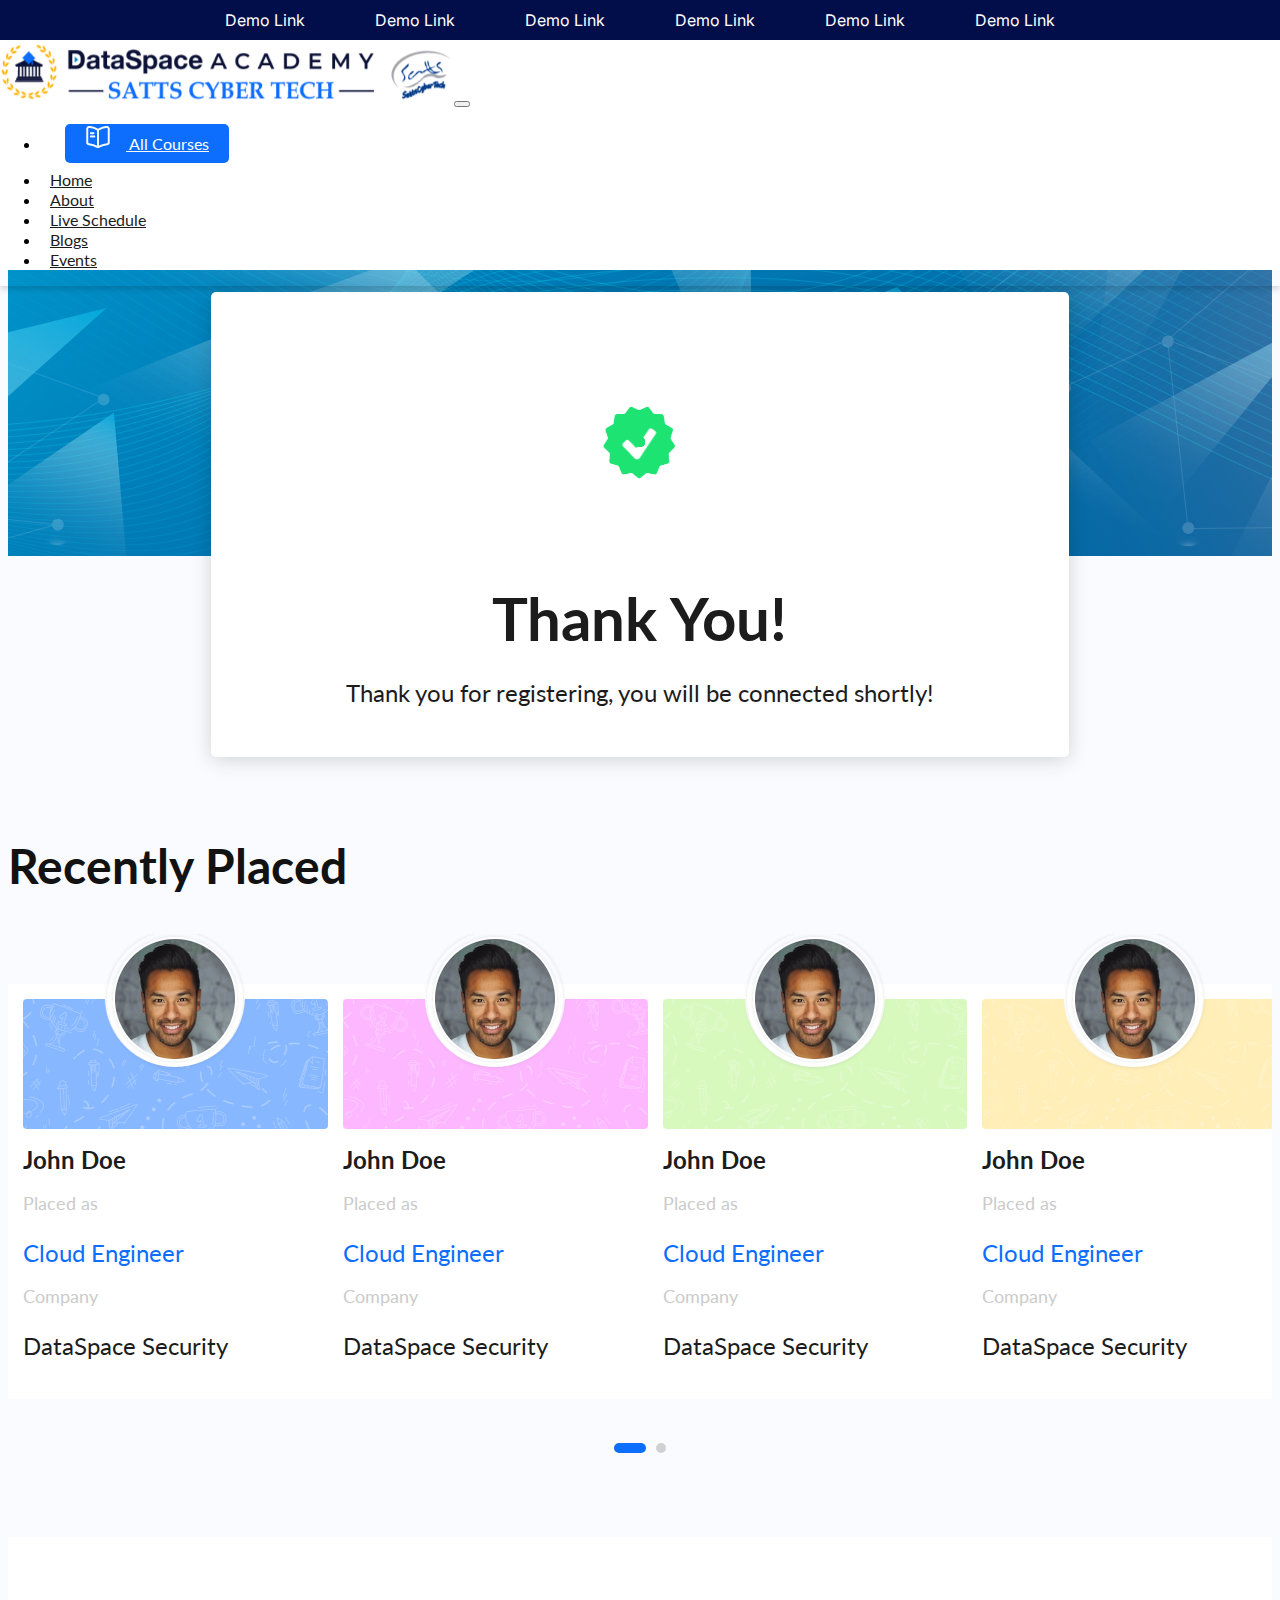
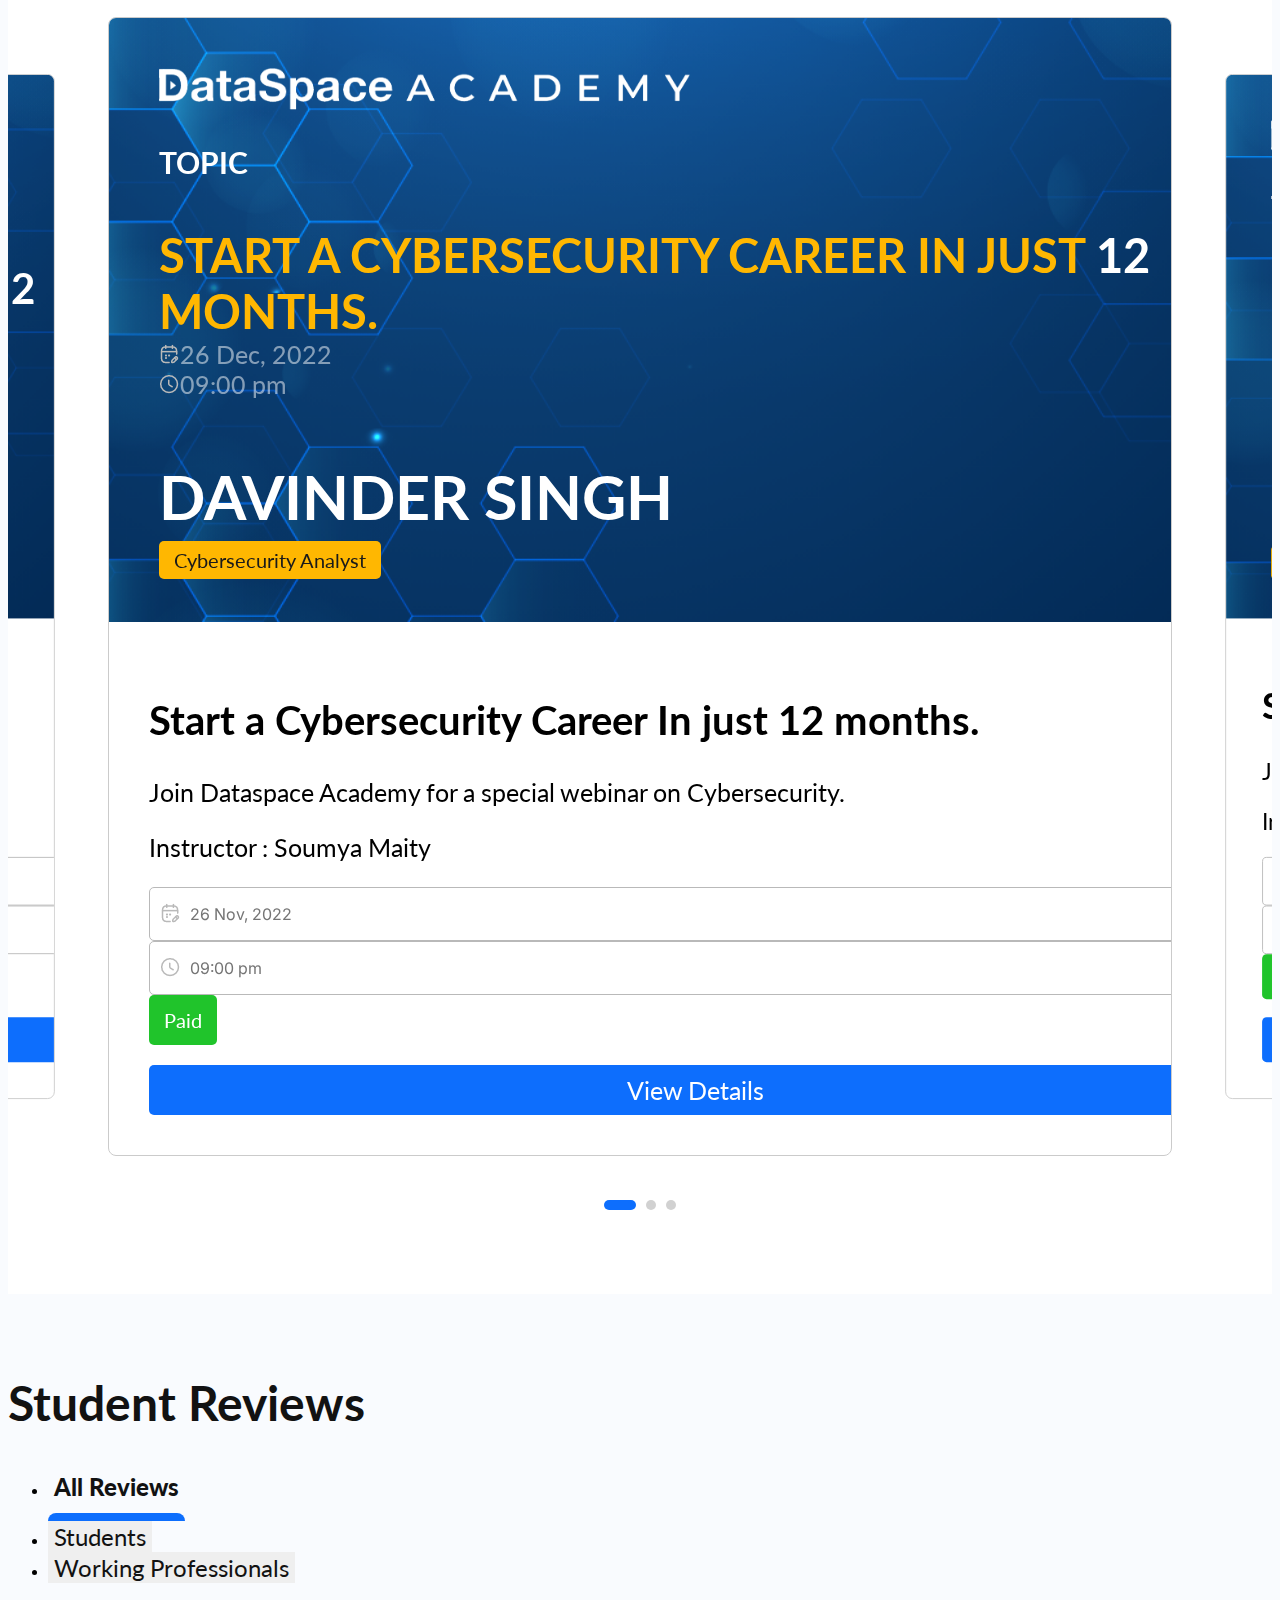
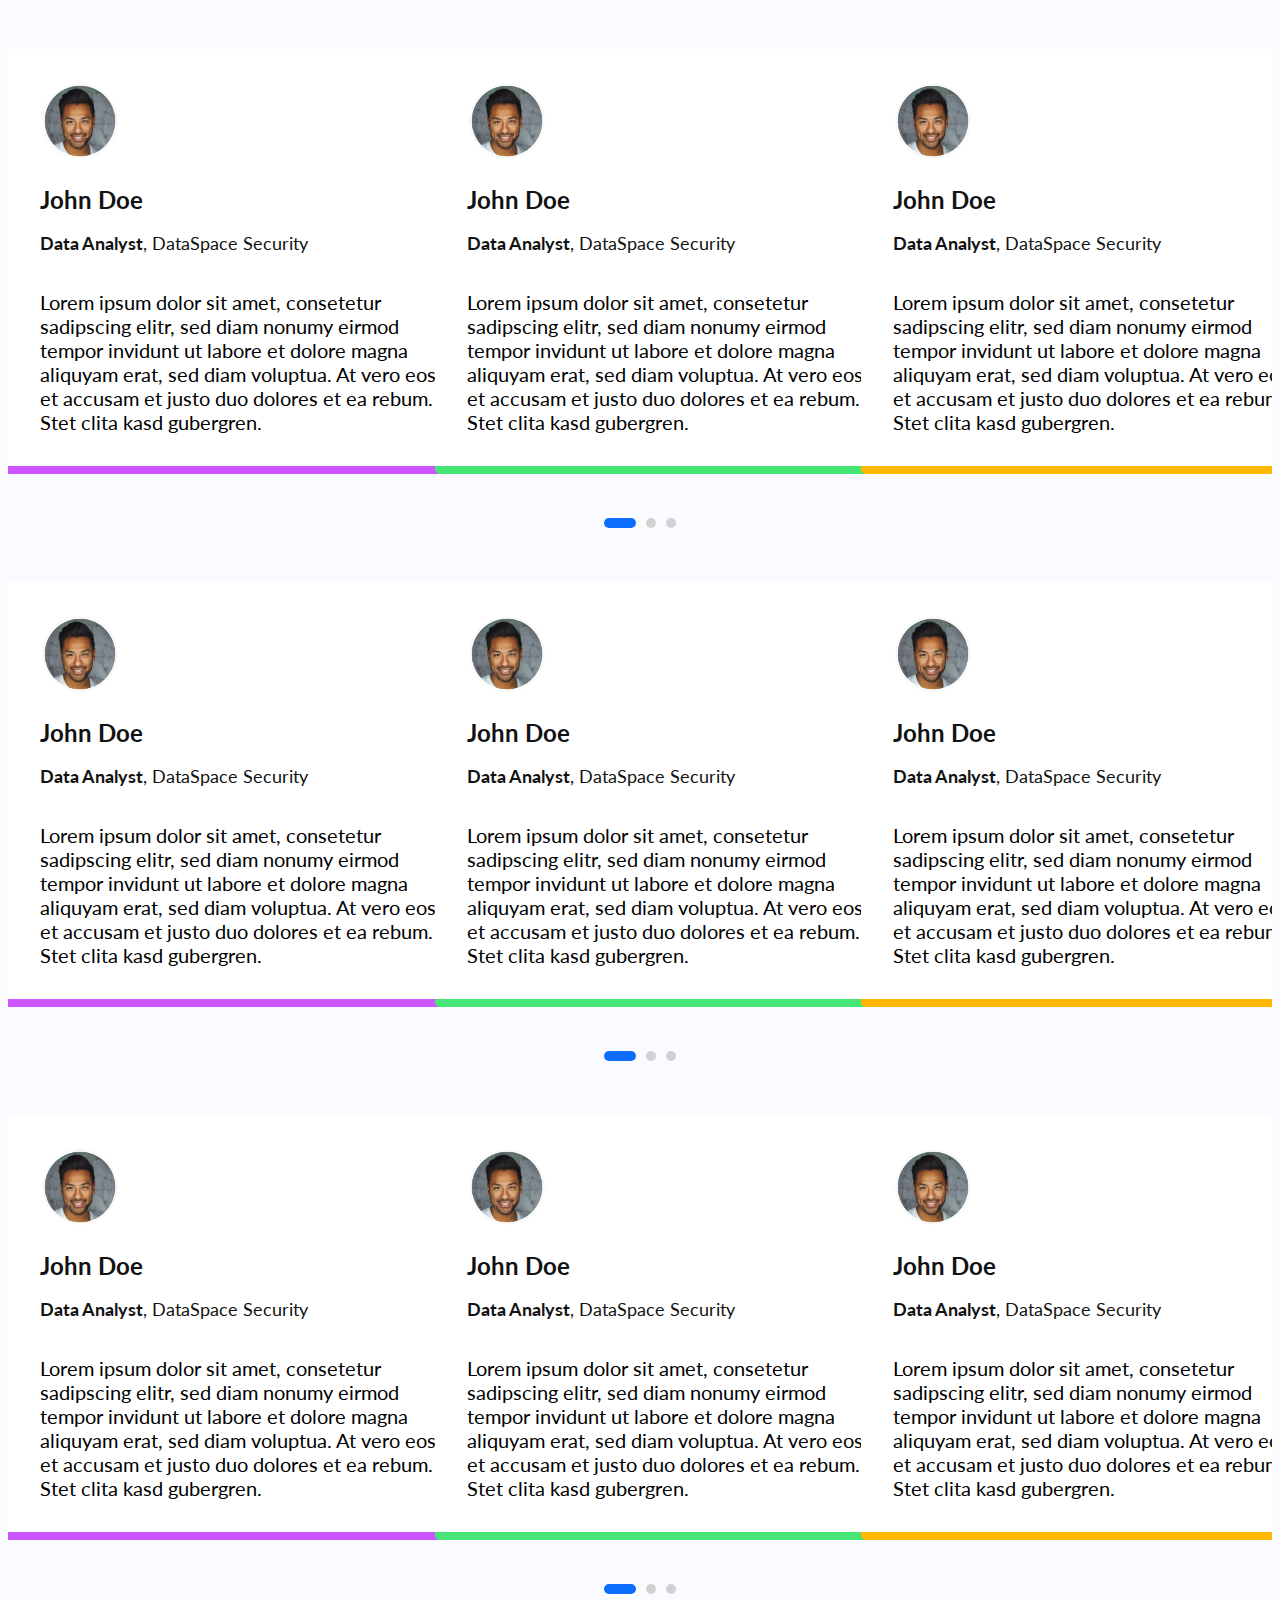
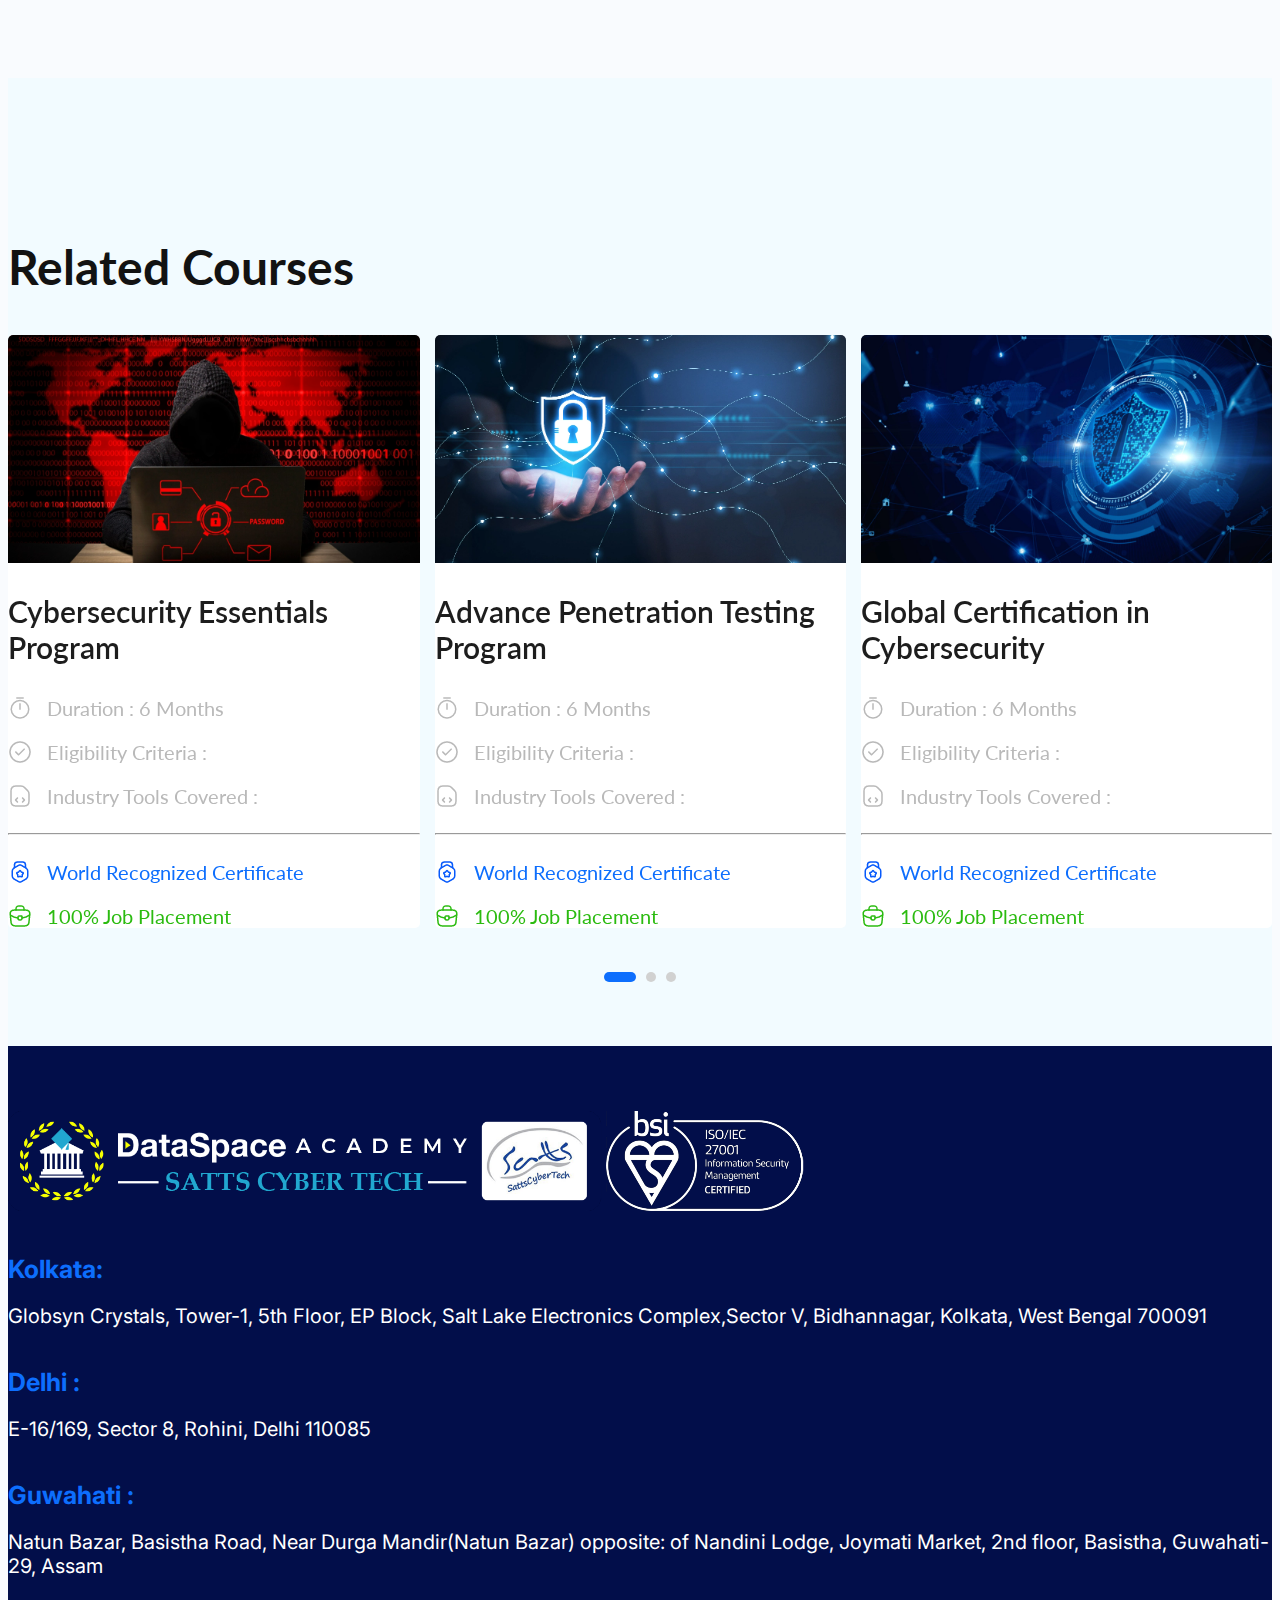
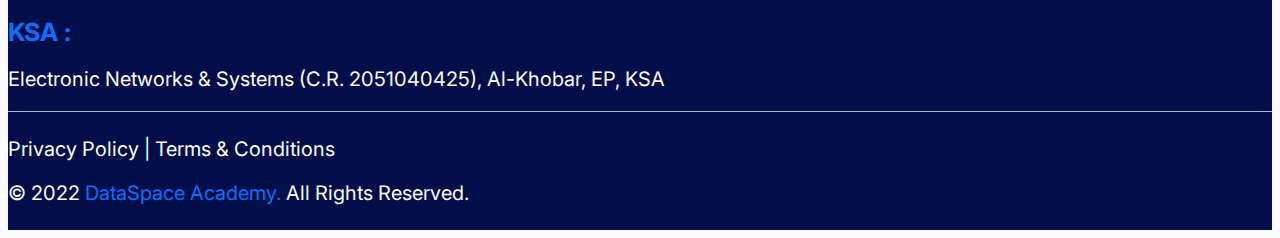
==== commit b8c4ec61: "header fixed" ====
--- a/original/index.html
+++ b/original/index.html
@@ -15,6 +15,7 @@
   </head>
   <body>
 
+    <div class="sticky-header">
     <aside class="top-header">
         <div class="container">
             <ul>
@@ -61,6 +62,7 @@
             </div>
         </div>
     </nav>
+</div>
 
 
     <section class="hero-section">
--- a/original/assets/css/style.css
+++ b/original/assets/css/style.css
@@ -1,6 +1,31 @@
 @import url("https://fonts.googleapis.com/css2?family=Inter:wght@400;500;700&family=Lato:wght@300;400;700;900&display=swap");
 body {
   background-color: #f9fbfe;
+  padding-top: 134px;
+}
+@media only screen and (max-width: 1199px) {
+  body {
+    padding-top: 113px;
+  }
+}
+@media only screen and (max-width: 991px) {
+  body {
+    padding-top: 0px;
+  }
+}
+
+.sticky-header {
+  position: fixed;
+  top: 0px;
+  left: 0px;
+  width: 100%;
+  z-index: 10;
+  box-shadow: 0px 3px 6px rgba(0, 0, 0, 0.1607843137);
+}
+@media only screen and (max-width: 991px) {
+  .sticky-header {
+    position: relative;
+  }
 }
 
 .top-header {
@@ -86,6 +111,11 @@
     box-shadow: 0px 5px 6px 0px rgba(0, 0, 0, 0.23);
   }
 }
+@media only screen and (max-width: 767px) {
+  .navbar-bg .navbar-collapse {
+    top: 51px;
+  }
+}
 .navbar-bg .nav-link-btn {
   font-size: 18px;
   background-color: #0d6efd;
@@ -100,6 +130,9 @@
   .navbar-bg .nav-link-btn {
     margin-left: 10px !important;
   }
+}
+.navbar-bg .nav-link-btn img {
+  margin-right: 15px;
 }
 .navbar-bg .nav-link {
   color: #1c1c1c;
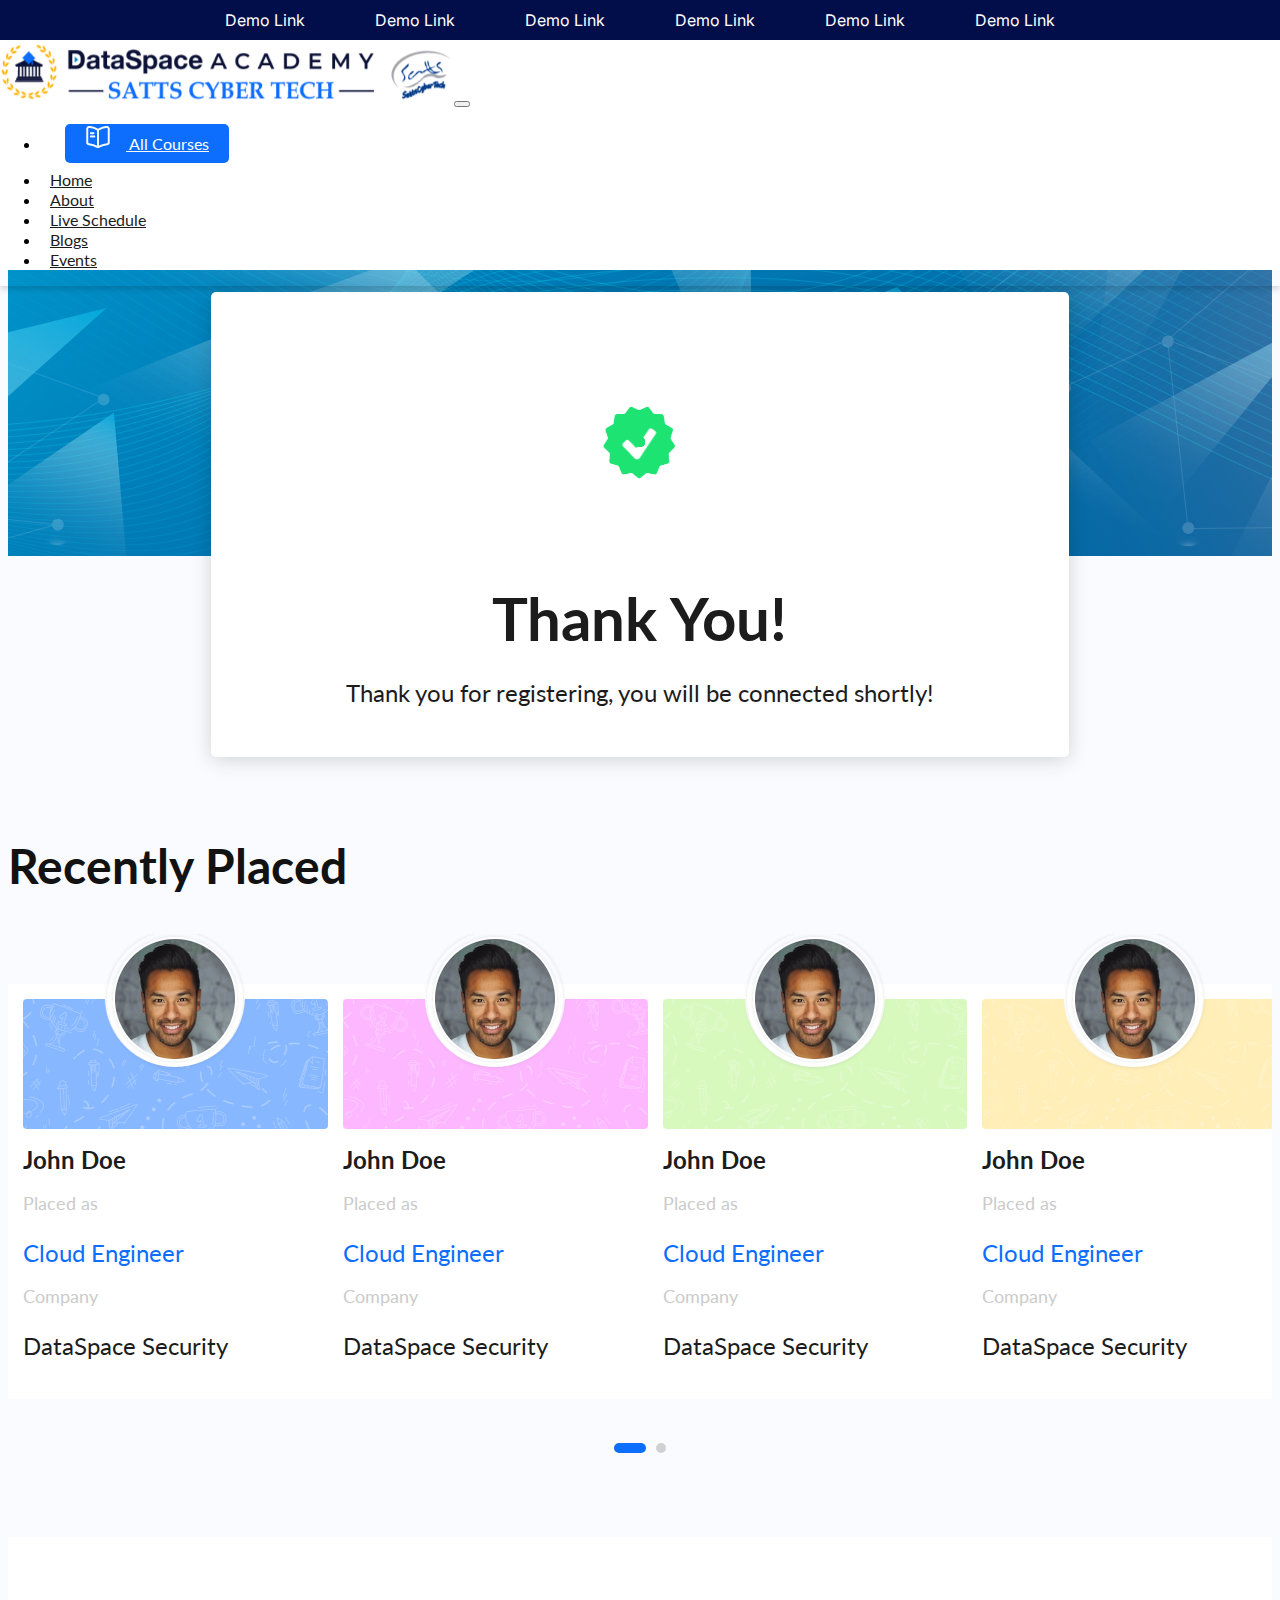
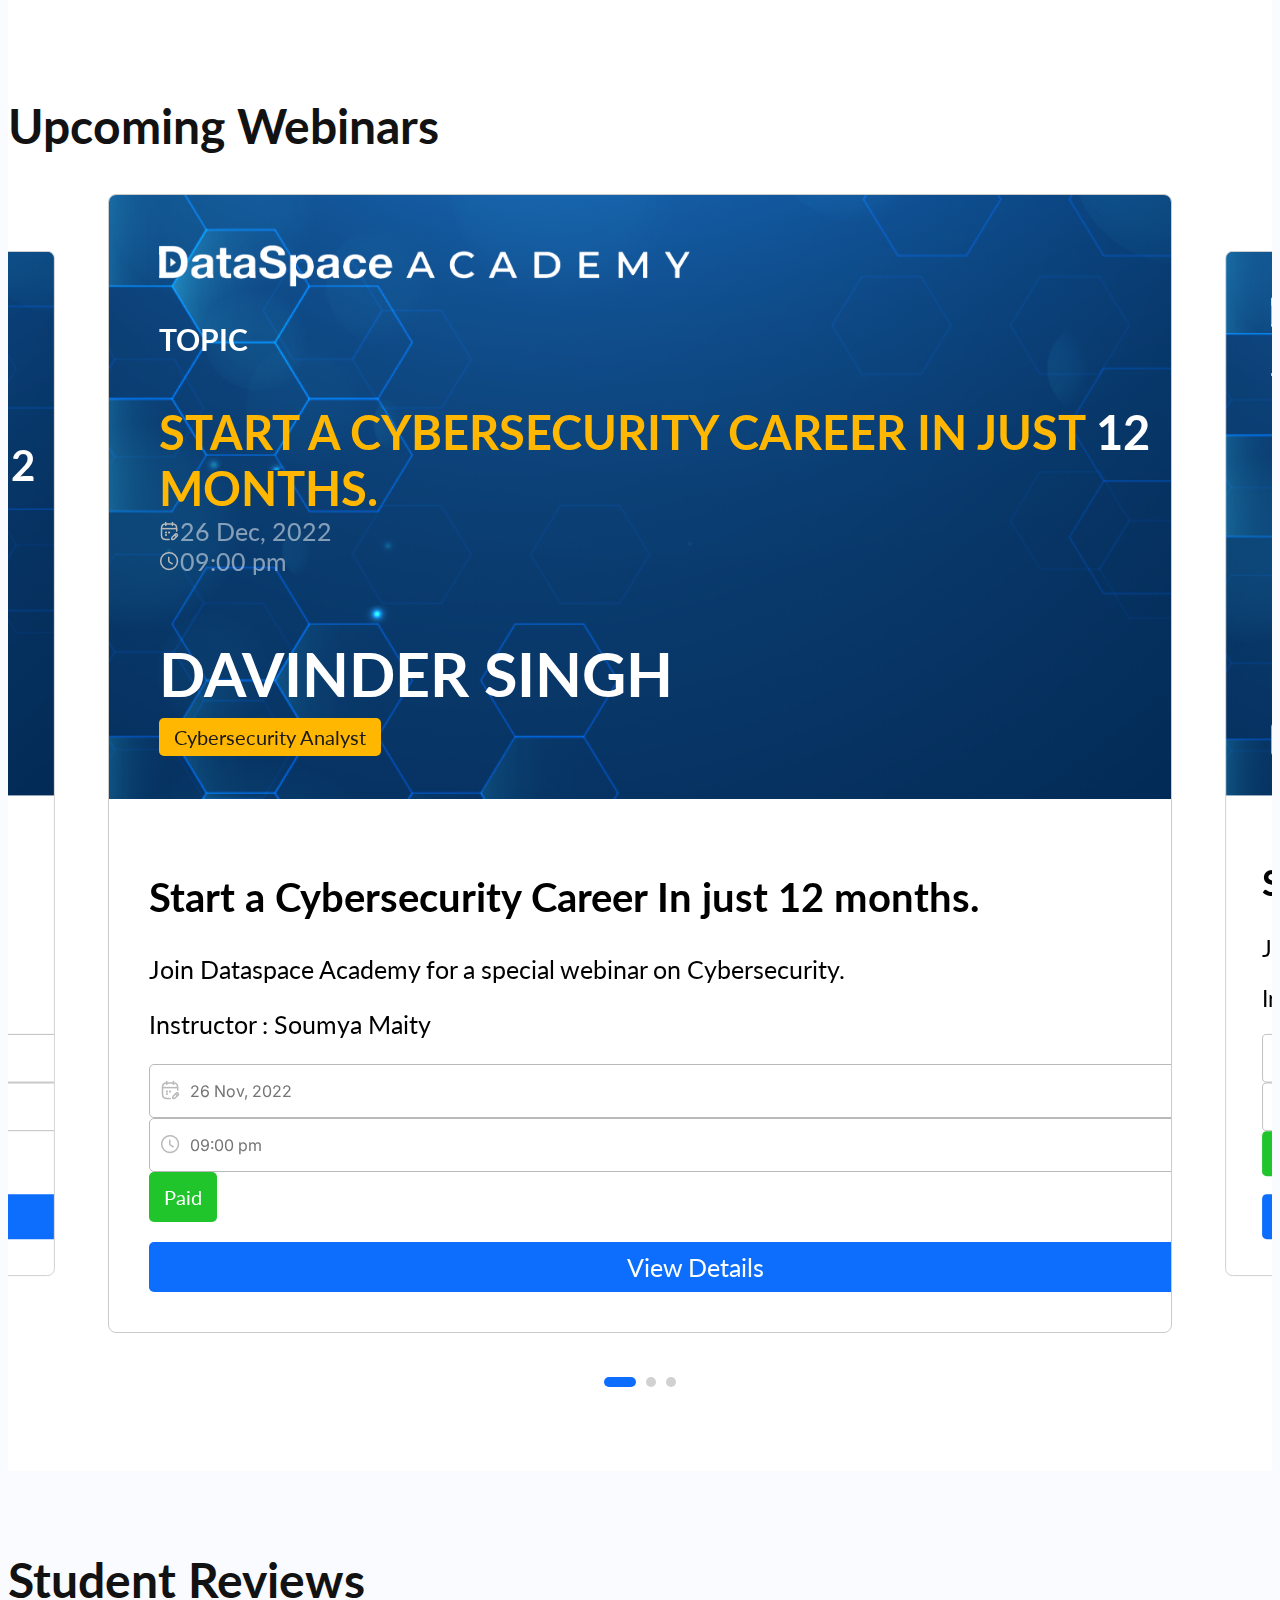
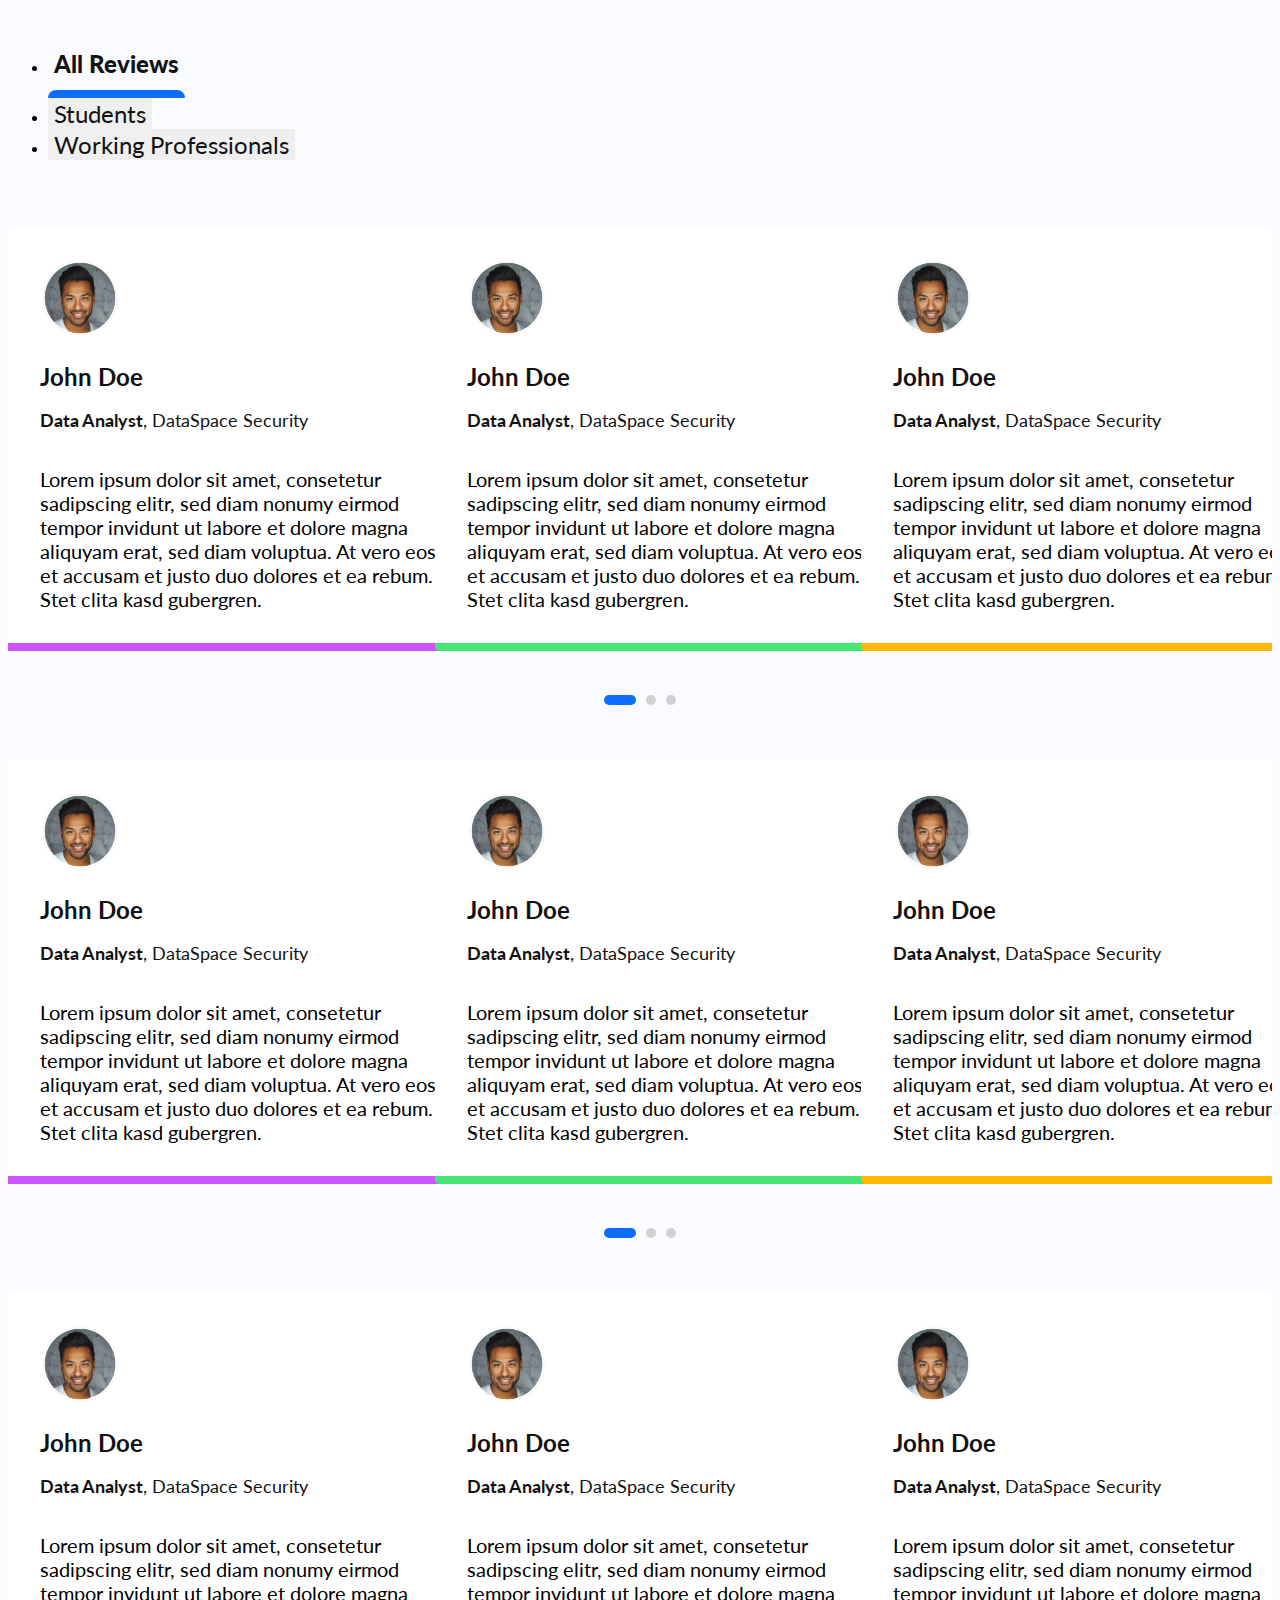
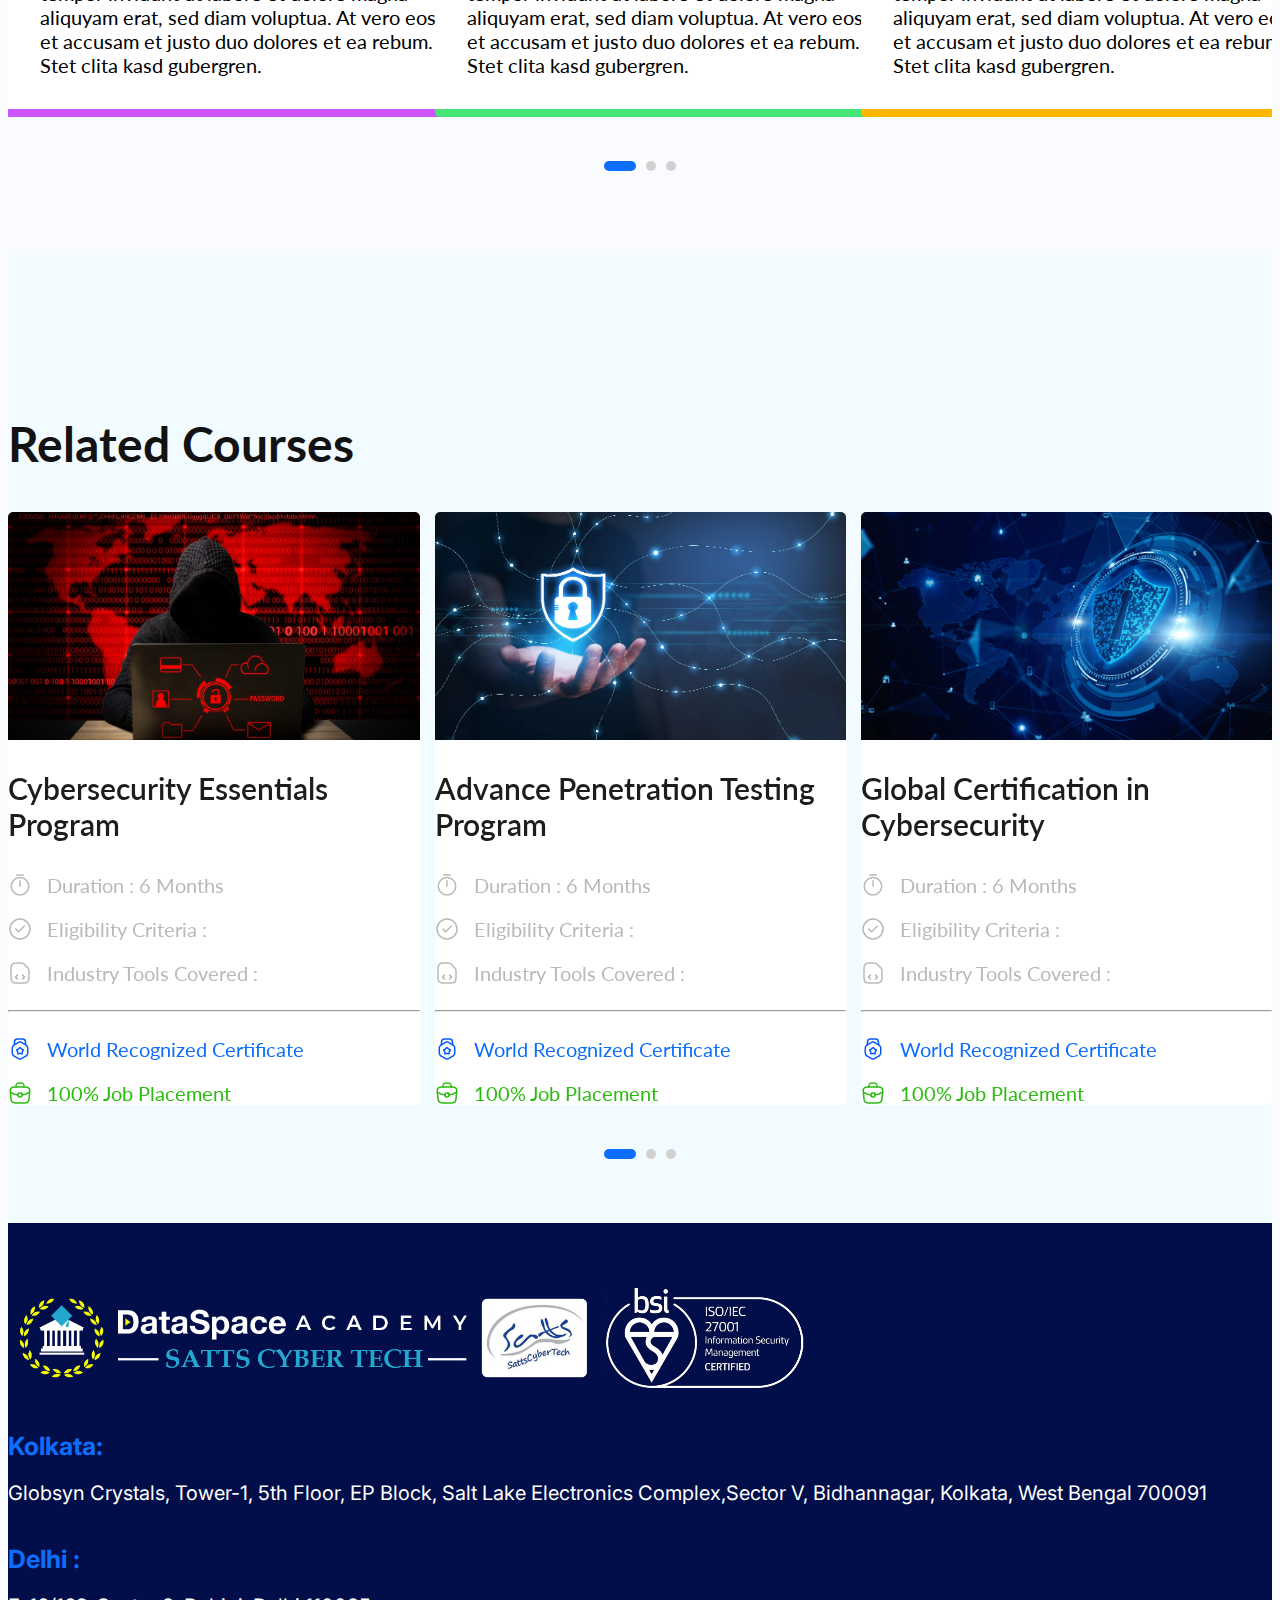
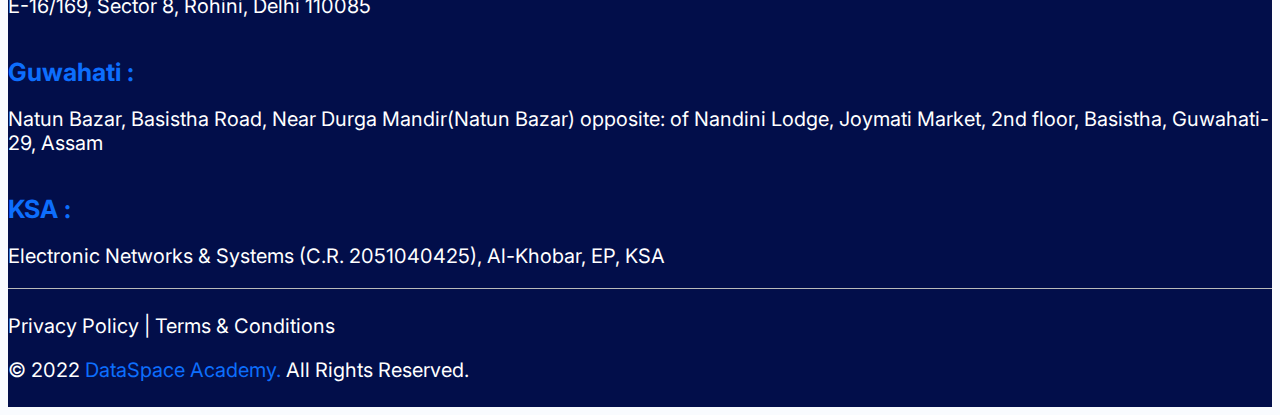
==== commit 20362860: "comment add" ====
--- a/original/index.html
+++ b/original/index.html
@@ -15,6 +15,7 @@
   </head>
   <body>
 
+    <!-- Sticky Header Start -->
     <div class="sticky-header">
     <aside class="top-header">
         <div class="container">
@@ -63,8 +64,9 @@
         </div>
     </nav>
 </div>
-
-
+<!-- Sticky Header End -->
+
+<!-- Hero Start -->
     <section class="hero-section">
     <div class="container">
         <div class="hero-box">
@@ -82,7 +84,9 @@
         </div>
     </div>
     </section>
+<!-- Hero End -->
       
+<!-- Recently Placed Start -->
     <section class="recently-placed-section">
         <div class="container">
             <h2 class="heading1">Recently Placed</h2>
@@ -150,9 +154,12 @@
             </div>
         </div>
     </section>
-
-
+    <!-- Recently Placed End -->
+
+
+    <!-- Upcoming Webinars Start -->
     <section class="upcoming-webinars-section">
+        <div class="container"><h2 class="heading1 mt-0">Upcoming Webinars</h2></div>
         <div class="owl-carousel owl-theme upcoming-webinars-carousel primary-dots">
             <div class="item">
                 <div class="row uw-box gx-0">
@@ -237,7 +244,10 @@
             </div>
         </div>
     </section>
-
+    <!-- Upcoming Webinars End -->
+    
+
+    <!-- Student Reviews Start -->
     <section class="student-reviews">
         <div class="container">
             <h2 class="heading1">Student Reviews</h2>
@@ -583,9 +593,9 @@
               </div>
         </div>
     </section>
-
-
-
+    <!-- Student Reviews End -->
+
+    <!-- Related Courses Start -->
     <section class="related-courses">
         <div class="container">
             <h2 class="heading1 mt-0">Related Courses</h2>
@@ -691,8 +701,9 @@
             </div>
         </div>
     </section>
-
-
+    <!-- Related Courses End -->
+
+    <!-- Footer Start -->
     <footer>
         <div class="container">
             <div class="d-md-block d-lg-flex align-items-center justify-content-between">
@@ -725,8 +736,8 @@
             </div>
         </div>
     </footer>
-
-    
+    <!-- Footer End -->
+
     <script src="https://ajax.googleapis.com/ajax/libs/jquery/3.6.1/jquery.min.js"></script>
     <script src="https://cdn.jsdelivr.net/npm/bootstrap@5.0.2/dist/js/bootstrap.bundle.min.js" integrity="sha384-MrcW6ZMFYlzcLA8Nl+NtUVF0sA7MsXsP1UyJoMp4YLEuNSfAP+JcXn/tWtIaxVXM" crossorigin="anonymous"></script>
     <script src="assets/js/owl.carousel.min.js"></script>
